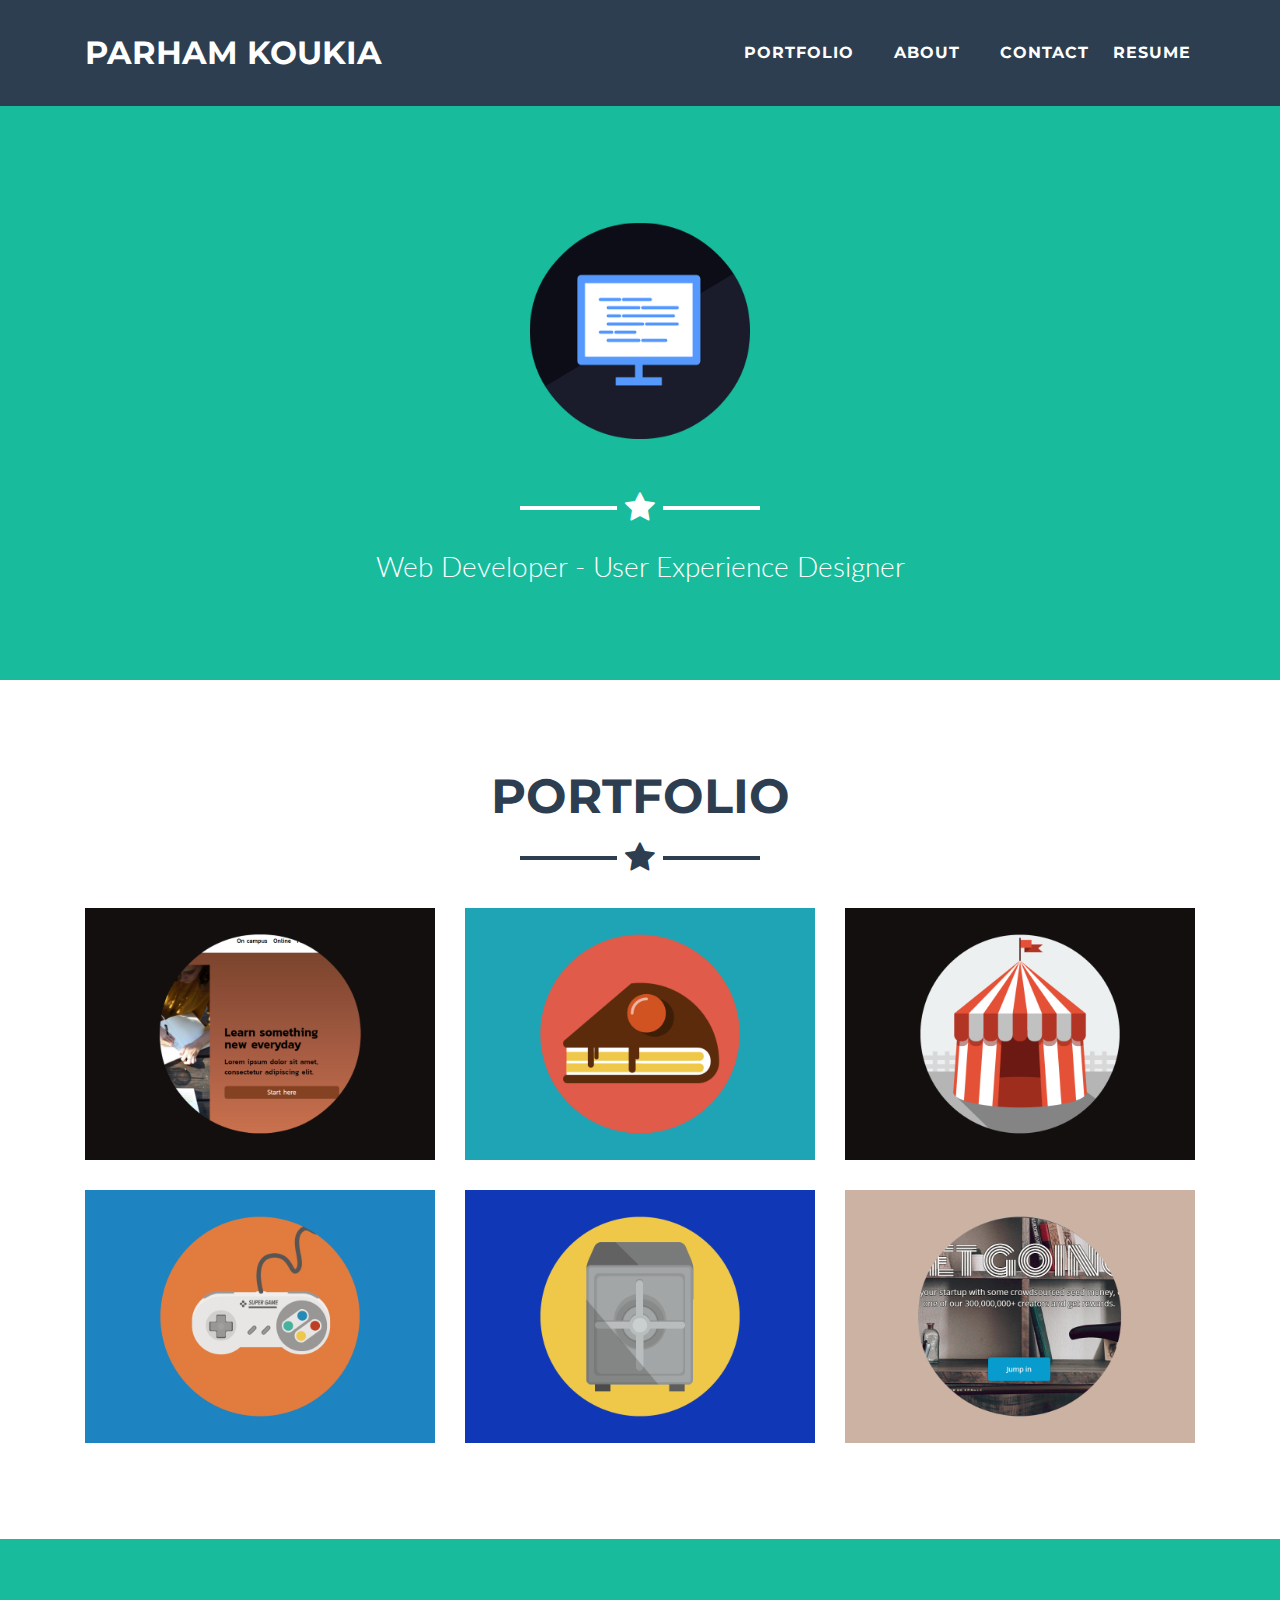
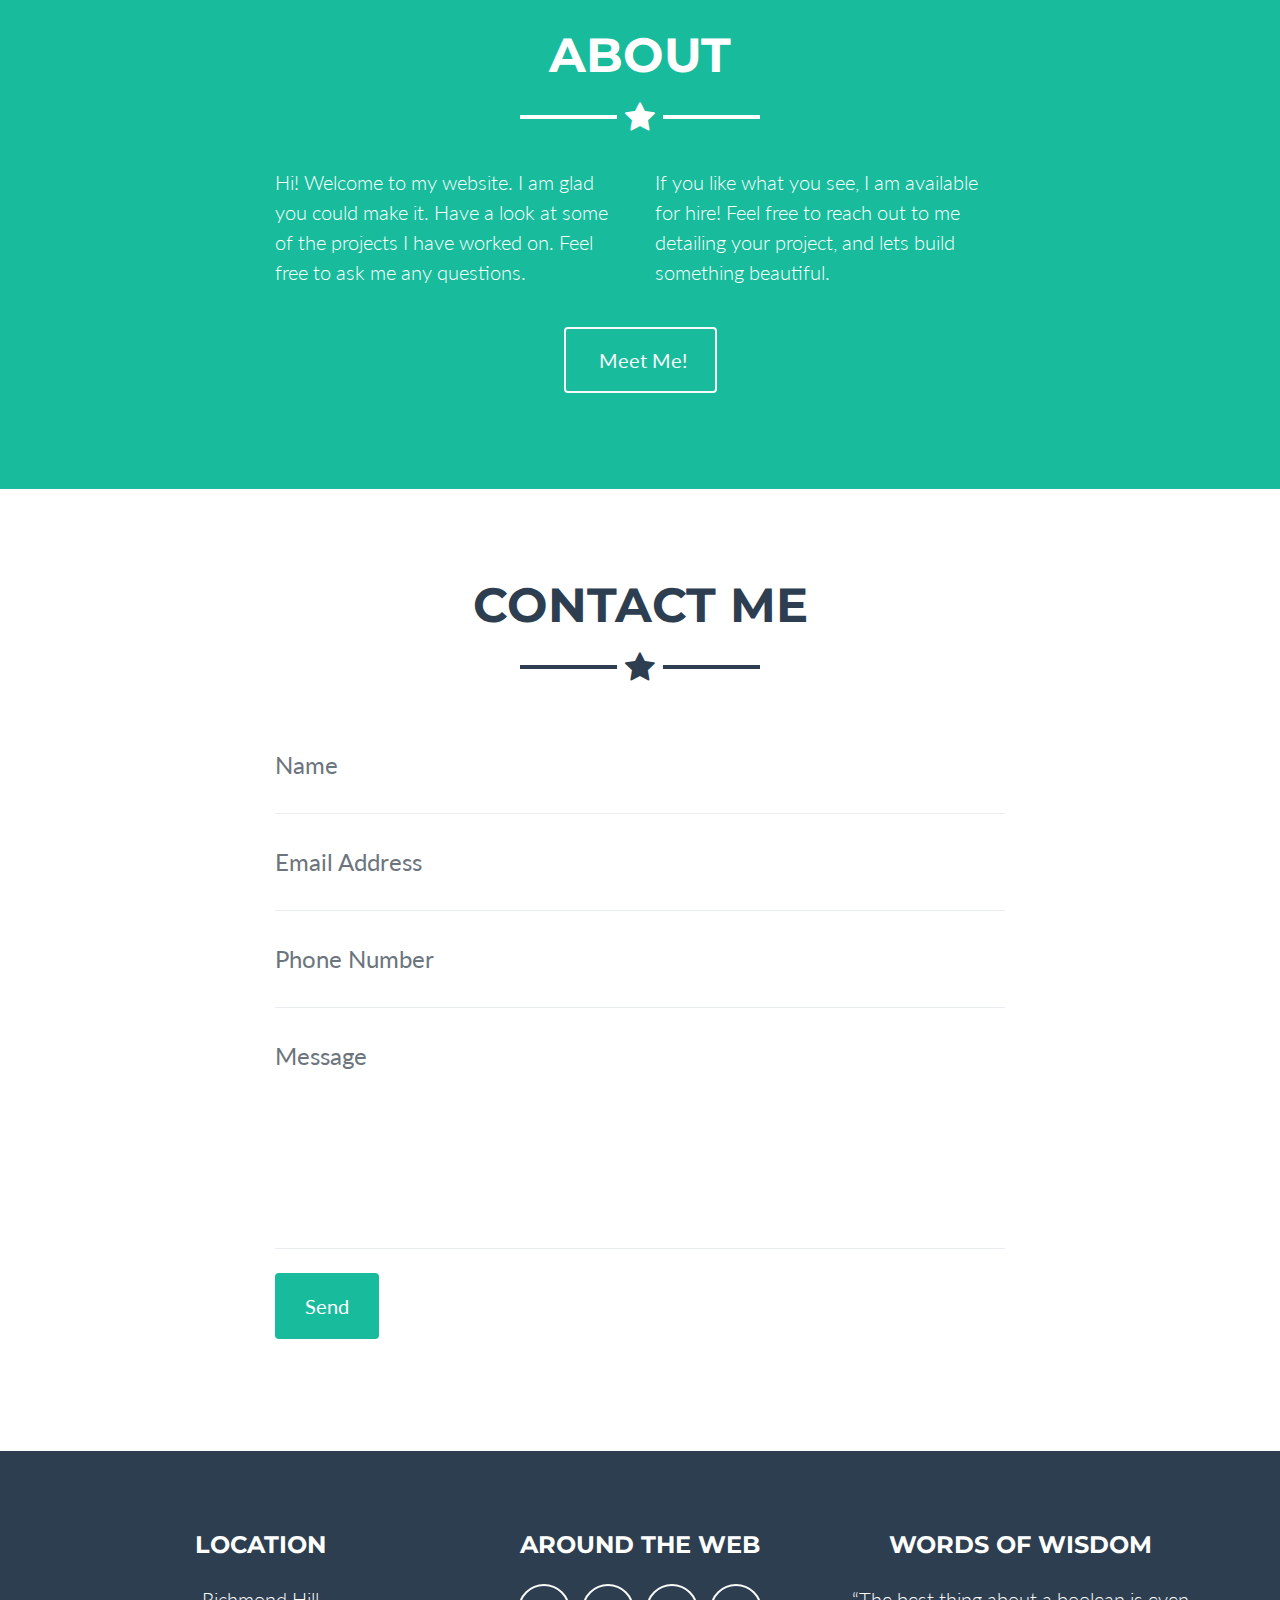
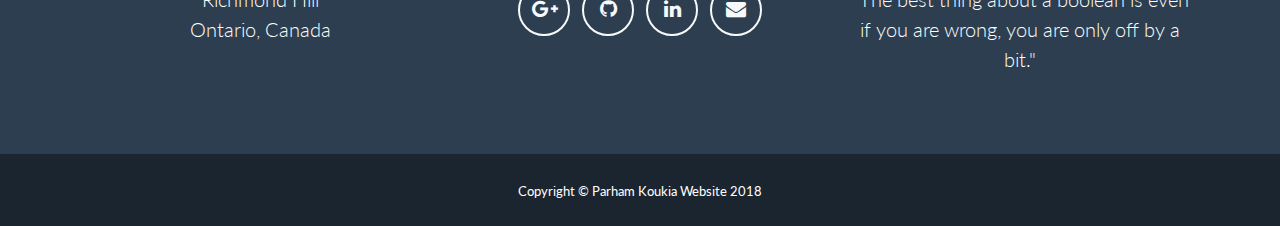
==== index.html @ 7a9012db "add colmar academy portfolio photo" ====
<!DOCTYPE html>
<html lang="en">

  <head>

    <meta charset="utf-8">
    <meta name="viewport" content="width=device-width, initial-scale=1, shrink-to-fit=no">
    <meta name="description" content="">
    <meta name="author" content="">
    <link rel="icon" type="image/png" href="./img/code-break.png"/>

    <title>Parham Koukia - Portfolio</title>

    <!-- Bootstrap core CSS -->
    <link href="vendor/bootstrap/css/bootstrap.min.css" rel="stylesheet">

    <!-- Custom fonts for this template -->
    <link href="vendor/font-awesome/css/font-awesome.min.css" rel="stylesheet" type="text/css">
    <link href="https://fonts.googleapis.com/css?family=Montserrat:400,700" rel="stylesheet" type="text/css">
    <link href="https://fonts.googleapis.com/css?family=Lato:400,700,400italic,700italic" rel="stylesheet" type="text/css">

    <!-- Plugin CSS -->
    <link href="vendor/magnific-popup/magnific-popup.css" rel="stylesheet" type="text/css">

    <!-- Custom styles for this template -->
    <link href="css/freelancer.min.css" rel="stylesheet">

  </head>

  <body id="page-top">

    <!-- Navigation -->
    <nav class="navbar navbar-expand-lg bg-secondary fixed-top text-uppercase" id="mainNav">
      <div class="container">
        <a class="navbar-brand js-scroll-trigger" href="#page-top">Parham Koukia</a>
        <button class="navbar-toggler navbar-toggler-right text-uppercase bg-primary text-white rounded" type="button" data-toggle="collapse" data-target="#navbarResponsive" aria-controls="navbarResponsive" aria-expanded="false" aria-label="Toggle navigation">
          Menu
          <i class="fa fa-bars"></i>
        </button>
        <div class="collapse navbar-collapse" id="navbarResponsive">
          <ul class="navbar-nav ml-auto">
            <li class="nav-item mx-0 mx-lg-1">
              <a class="nav-link py-3 px-0 px-lg-3 rounded js-scroll-trigger" href="#portfolio">Portfolio</a>
            </li>
            <li class="nav-item mx-0 mx-lg-1">
              <a class="nav-link py-3 px-0 px-lg-3 rounded js-scroll-trigger" href="#about">About</a>
            </li>
            <li class="nav-item mx-0 mx-lg-1">
              <a class="nav-link py-3 px-0 px-lg-3 rounded js-scroll-trigger" href="#contact">Contact</a>
            </li>
            <li class="nav-item mx-0 mx-lg-1">
              <a class="nav-link py-3 px-0 px-1lg-3 rounded js-scroll-trigger" href="resume.html">Resume</a>
            </li>
          </ul>
        </div>
      </div>
    </nav>

    <!-- Header -->
    <header class="masthead bg-primary text-white text-center">
      <div class="container">
        <img class="img-fluid mb-5 d-block mx-auto" src="img/profile-2.png" alt="">
        <hr class="star-light">
        <h2 class="font-weight-light mb-0">Web Developer - User Experience Designer</h2>
      </div>
    </header>

    <!-- Portfolio Grid Section -->
    <section class="portfolio" id="portfolio">
      <div class="container">
        <h2 class="text-center text-uppercase text-secondary mb-0">Portfolio</h2>
        <hr class="star-dark mb-5">
        <div class="row">
          <div class="col-md-6 col-lg-4">
            <a class="portfolio-item d-block mx-auto" href="#portfolio-modal-1">
              <div class="portfolio-item-caption d-flex position-absolute h-100 w-100">
                <div class="portfolio-item-caption-content my-auto w-100 text-center text-white">
                  <i class="fa fa-search-plus fa-3x"></i>
                </div>
              </div>
              <img class="img-fluid" src="img/portfolio/colmar-academy1.png" alt="">
            </a>
          </div>
          <div class="col-md-6 col-lg-4">
            <a class="portfolio-item d-block mx-auto" href="#portfolio-modal-2">
              <div class="portfolio-item-caption d-flex position-absolute h-100 w-100">
                <div class="portfolio-item-caption-content my-auto w-100 text-center text-white">
                  <i class="fa fa-search-plus fa-3x"></i>
                </div>
              </div>
              <img class="img-fluid" src="img/portfolio/cake.png" alt="">
            </a>
          </div>
          <div class="col-md-6 col-lg-4">
            <a class="portfolio-item d-block mx-auto" href="#portfolio-modal-3">
              <div class="portfolio-item-caption d-flex position-absolute h-100 w-100">
                <div class="portfolio-item-caption-content my-auto w-100 text-center text-white">
                  <i class="fa fa-search-plus fa-3x"></i>
                </div>
              </div>
              <img class="img-fluid" src="img/portfolio/circus.png" alt="">
            </a>
          </div>
          <div class="col-md-6 col-lg-4">
            <a class="portfolio-item d-block mx-auto" href="#portfolio-modal-4">
              <div class="portfolio-item-caption d-flex position-absolute h-100 w-100">
                <div class="portfolio-item-caption-content my-auto w-100 text-center text-white">
                  <i class="fa fa-search-plus fa-3x"></i>
                </div>
              </div>
              <img class="img-fluid" src="img/portfolio/game.png" alt="">
            </a>
          </div>
          <div class="col-md-6 col-lg-4">
            <a class="portfolio-item d-block mx-auto" href="#portfolio-modal-5">
              <div class="portfolio-item-caption d-flex position-absolute h-100 w-100">
                <div class="portfolio-item-caption-content my-auto w-100 text-center text-white">
                  <i class="fa fa-search-plus fa-3x"></i>
                </div>
              </div>
              <img class="img-fluid" src="img/portfolio/safe.png" alt="">
            </a>
          </div>
          <div class="col-md-6 col-lg-4">
            <a class="portfolio-item d-block mx-auto" href="#portfolio-modal-6">
              <div class="portfolio-item-caption d-flex position-absolute h-100 w-100">
                <div class="portfolio-item-caption-content my-auto w-100 text-center text-white">
                  <i class="fa fa-search-plus fa-3x"></i>
                </div>
              </div>
              <img class="img-fluid" src="img/portfolio/jumpstart1.png" alt="">
            </a>
          </div>
        </div>
      </div>
    </section>

    <!-- About Section -->
    <section class="bg-primary text-white mb-0" id="about">
      <div class="container">
        <h2 class="text-center text-uppercase text-white">About</h2>
        <hr class="star-light mb-5">
        <div class="row">
          <div class="col-lg-4 ml-auto">
            <p class="lead">Hi! Welcome to my website. I am glad you could make it. Have a look at some of the projects I have worked on. Feel free to ask me any questions.
          </div>
          <div class="col-lg-4 mr-auto">
            <p class="lead">If you like what you see, I am available for hire! Feel free to reach out to me detailing your project, and lets build something beautiful.</p>
          </div>
        </div>
        <div class="text-center mt-4">
          <a class="btn btn-xl btn-outline-light" href="resume.html">
            <i class="fa fa-lightbulb"></i>
            Meet Me!
          </a>
        </div>
      </div>
    </section>

    <!-- Contact Section -->
    <section id="contact">
      <div class="container">
        <h2 class="text-center text-uppercase text-secondary mb-0">Contact Me</h2>
        <hr class="star-dark mb-5">
        <div class="row">
          <div class="col-lg-8 mx-auto">
            <!-- To configure the contact form email address, go to mail/contact_me.php and update the email address in the PHP file on line 19. -->
            <!-- The form should work on most web servers, but if the form is not working you may need to configure your web server differently. -->
            <form name="sentMessage" id="contactForm" novalidate="novalidate">
              <div class="control-group">
                <div class="form-group floating-label-form-group controls mb-0 pb-2">
                  <label>Name</label>
                  <input class="form-control" id="name" type="text" placeholder="Name" required="required" data-validation-required-message="Please enter your name.">
                  <p class="help-block text-danger"></p>
                </div>
              </div>
              <div class="control-group">
                <div class="form-group floating-label-form-group controls mb-0 pb-2">
                  <label>Email Address</label>
                  <input class="form-control" id="email" type="email" placeholder="Email Address" required="required" data-validation-required-message="Please enter your email address.">
                  <p class="help-block text-danger"></p>
                </div>
              </div>
              <div class="control-group">
                <div class="form-group floating-label-form-group controls mb-0 pb-2">
                  <label>Phone Number</label>
                  <input class="form-control" id="phone" type="tel" placeholder="Phone Number" required="required" data-validation-required-message="Please enter your phone number.">
                  <p class="help-block text-danger"></p>
                </div>
              </div>
              <div class="control-group">
                <div class="form-group floating-label-form-group controls mb-0 pb-2">
                  <label>Message (detail project, or just saying hello)</label>
                  <textarea class="form-control" id="message" rows="5" placeholder="Message" required="required" data-validation-required-message="Please enter a message."></textarea>
                  <p class="help-block text-danger"></p>
                </div>
              </div>
              <br>
              <div id="success"></div>
              <div class="form-group">
                <button type="submit" class="btn btn-primary btn-xl" id="sendMessageButton">Send</button>
              </div>
            </form>
          </div>
        </div>
      </div>
    </section>

    <!-- Footer -->
    <footer class="footer text-center">
      <div class="container">
        <div class="row">
          <div class="col-md-4 mb-5 mb-lg-0">
            <h4 class="text-uppercase mb-4">Location</h4>
            <p class="lead mb-0">Richmond Hill
              <br>Ontario, Canada</p>
          </div>
          <div class="col-md-4 mb-5 mb-lg-0">
            <h4 class="text-uppercase mb-4">Around the Web</h4>
            <ul class="list-inline mb-0">
              <li class="list-inline-item">
                <a class="btn btn-outline-light btn-social text-center rounded-circle" href="https://plus.google.com/u/0/103600887183620147966" target="blank">
                  <i class="fa fa-fw fa-google-plus"></i>
                </a>
              </li>
              <li class="list-inline-item">
                <a class="btn btn-outline-light btn-social text-center rounded-circle" href="https://github.com/pkoukia" target="blank">
                  <i class="fa fa-github"></i>
                </a>
              </li>
              <li class="list-inline-item">
                <a class="btn btn-outline-light btn-social text-center rounded-circle" href="https://www.linkedin.com/in/parhamkoukia/" target="blank">
                  <i class="fa fa-fw fa-linkedin"></i>
                </a>
              </li>
              <li class="list-inline-item">
                <a class="btn btn-outline-light btn-social text-center rounded-circle" href="mailto:parhamkoukia@outlook.com" target="#">
                  <i class="fa fa-envelope"></i>
                </a>
              </li>
            </ul>
          </div>
          <div class="col-md-4">
            <h4 class="text-uppercase mb-4">Words of Wisdom</h4>
            <p class="lead mb-0">“The best thing about a boolean is even if you are wrong, you are only off by a bit."</p>
          </div>
        </div>
      </div>
    </footer>

    <div class="copyright py-4 text-center text-white">
      <div class="container">
        <small>Copyright &copy; Parham Koukia Website 2018</small>
      </div>
    </div>

    <!-- Scroll to Top Button (Only visible on small and extra-small screen sizes) -->
    <div class="scroll-to-top d-lg-none position-fixed ">
      <a class="js-scroll-trigger d-block text-center text-white rounded" href="#page-top">
        <i class="fa fa-chevron-up"></i>
      </a>
    </div>

    <!-- Portfolio Modals -->

    <!-- Portfolio Modal 1 -->
    <div class="portfolio-modal mfp-hide" id="portfolio-modal-1">
      <div class="portfolio-modal-dialog bg-white">
        <a class="close-button d-none d-md-block portfolio-modal-dismiss" href="#">
          <i class="fa fa-3x fa-times"></i>
        </a>
        <div class="container text-center">
          <div class="row">
            <div class="col-lg-8 mx-auto">
              <h2 class="text-secondary text-uppercase mb-0">Colmar Academy</h2>
              <hr class="star-dark mb-5">
              <img class="img-fluid mb-5" src="img/portfolio/colmar-academy1.png" alt="">
              <p class="mb-5">A landing page for an educational institution. <a href="http://parhamkoukia.com/colmar-academy/" target="blank">Click here</a> to view.</p>
              <a class="btn btn-primary btn-lg rounded-pill portfolio-modal-dismiss" href="#">
                <i class="fa fa-close"></i>
                Close Project</a>
            </div>
          </div>
        </div>
      </div>
    </div>

    <!-- Portfolio Modal 2 -->
    <div class="portfolio-modal mfp-hide" id="portfolio-modal-2">
      <div class="portfolio-modal-dialog bg-white">
        <a class="close-button d-none d-md-block portfolio-modal-dismiss" href="#">
          <i class="fa fa-3x fa-times"></i>
        </a>
        <div class="container text-center">
          <div class="row">
            <div class="col-lg-8 mx-auto">
              <h2 class="text-secondary text-uppercase mb-0">TortoiseShell Optics</h2>
              <hr class="star-dark mb-5">
              <img class="img-fluid mb-5" src="img/portfolio/cake.png" alt="">
              <p class="mb-5">A landing page for a glasses retailer. <a href="http://parhamkoukia.com/tortoiseshell-optics/" target="blank">Click here</a> to view.</p>
              <a class="btn btn-primary btn-lg rounded-pill portfolio-modal-dismiss" href="#">
                <i class="fa fa-close"></i>
                Close Project</a>
            </div>
          </div>
        </div>
      </div>
    </div>

    <!-- Portfolio Modal 3 -->
    <div class="portfolio-modal mfp-hide" id="portfolio-modal-3">
      <div class="portfolio-modal-dialog bg-white">
        <a class="close-button d-none d-md-block portfolio-modal-dismiss" href="#">
          <i class="fa fa-3x fa-times"></i>
        </a>
        <div class="container text-center">
          <div class="row">
            <div class="col-lg-8 mx-auto">
              <h2 class="text-secondary text-uppercase mb-0">Tsunami Coffee</h2>
              <hr class="star-dark mb-5">
              <img class="img-fluid mb-5" src="img/portfolio/circus.png" alt="">
              <p class="mb-5">A simple coffee shop home page. <a href="http://parhamkoukia.com/tsunami-coffee/" target="blank">Click here</a> to view.</p>
              <a class="btn btn-primary btn-lg rounded-pill portfolio-modal-dismiss" href="#">
                <i class="fa fa-close"></i>
                Close Project</a>
            </div>
          </div>
        </div>
      </div>
    </div>

    <!-- Portfolio Modal 4 -->
    <div class="portfolio-modal mfp-hide" id="portfolio-modal-4">
      <div class="portfolio-modal-dialog bg-white">
        <a class="close-button d-none d-md-block portfolio-modal-dismiss" href="#">
          <i class="fa fa-3x fa-times"></i>
        </a>
        <div class="container text-center">
          <div class="row">
            <div class="col-lg-8 mx-auto">
              <h2 class="text-secondary text-uppercase mb-0">Rose Makeup</h2>
              <hr class="star-dark mb-5">
              <img class="img-fluid mb-5" src="img/portfolio/game.png" alt="">
              <p class="mb-5">Coming Soon!</p>
              <a class="btn btn-primary btn-lg rounded-pill portfolio-modal-dismiss" href="#">
                <i class="fa fa-close"></i>
                Close Project</a>
            </div>
          </div>
        </div>
      </div>
    </div>

    <!-- Portfolio Modal 5 -->
    <div class="portfolio-modal mfp-hide" id="portfolio-modal-5">
      <div class="portfolio-modal-dialog bg-white">
        <a class="close-button d-none d-md-block portfolio-modal-dismiss" href="#">
          <i class="fa fa-3x fa-times"></i>
        </a>
        <div class="container text-center">
          <div class="row">
            <div class="col-lg-8 mx-auto">
              <h2 class="text-secondary text-uppercase mb-0">Fotomatic</h2>
              <hr class="star-dark mb-5">
              <img class="img-fluid mb-5" src="img/portfolio/safe.png" alt="">
              <p class="mb-5">Photography business landing page. <a href="http://parhamkoukia.com/fotomatic/" target="blank">Click here</a> to view.</p>
              <a class="btn btn-primary btn-lg rounded-pill portfolio-modal-dismiss" href="#">
                <i class="fa fa-close"></i>
                Close Project</a>
            </div>
          </div>
        </div>
      </div>
    </div>

    <!-- Portfolio Modal 6 -->
    <div class="portfolio-modal mfp-hide" id="portfolio-modal-6">
      <div class="portfolio-modal-dialog bg-white">
        <a class="close-button d-none d-md-block portfolio-modal-dismiss" href="#">
          <i class="fa fa-3x fa-times"></i>
        </a>
        <div class="container text-center">
          <div class="row">
            <div class="col-lg-8 mx-auto">
              <h2 class="text-secondary text-uppercase mb-0">Jumpstart</h2>
              <hr class="star-dark mb-5">
              <img class="img-fluid mb-5" src="img/portfolio/jumpstart1.png" alt="">
              <p class="mb-5">A responsive landing page for a crowd-sourcing website. <a href="http://parhamkoukia.com/jumpstart/" target="blank">Click here</a> to view.</p></p>
              <a class="btn btn-primary btn-lg rounded-pill portfolio-modal-dismiss" href="#">
                <i class="fa fa-close"></i>
                Close Project</a>
            </div>
          </div>
        </div>
      </div>
    </div>

    <!-- Bootstrap core JavaScript -->
    <script src="vendor/jquery/jquery.min.js"></script>
    <script src="vendor/bootstrap/js/bootstrap.bundle.min.js"></script>

    <!-- Plugin JavaScript -->
    <script src="vendor/jquery-easing/jquery.easing.min.js"></script>
    <script src="vendor/magnific-popup/jquery.magnific-popup.min.js"></script>

    <!-- Contact Form JavaScript -->
    <script src="js/jqBootstrapValidation.js"></script>
    <script src="js/contact_me.js"></script>

    <!-- Custom scripts for this template -->
    <script src="js/freelancer.min.js"></script>

  </body>

</html>
---- css/freelancer.min.css ----
body{font-family:Lato}h1,h2,h3,h4,h5,h6{font-weight:700;font-family:Montserrat}hr.star-dark,hr.star-light{max-width:15rem;padding:0;text-align:center;border:none;border-top:solid .25rem;margin-top:2.5rem;margin-bottom:2.5rem}hr.star-dark:after,hr.star-light:after{position:relative;top:-.8em;display:inline-block;padding:0 .25em;content:'\f005';font-family:FontAwesome;font-size:2em}hr.star-light{border-color:#fff}hr.star-light:after{color:#fff;background-color:#18bc9c}hr.star-dark{border-color:#2c3e50}hr.star-dark:after{color:#2c3e50;background-color:#fff}section{padding:6rem 0}section h2{font-size:2.25rem;line-height:2rem}@media (min-width:992px){section h2{font-size:3rem;line-height:2.5rem}}.btn-xl{padding:1rem 1.75rem;font-size:1.25rem}.btn-social{width:3.25rem;height:3.25rem;font-size:1.25rem;line-height:2rem}.scroll-to-top{z-index:1042;right:1rem;bottom:1rem;display:none}.scroll-to-top a{width:3.5rem;height:3.5rem;background-color:rgba(33,37,41,.5);line-height:3.1rem}#mainNav{padding-top:1rem;padding-bottom:1rem;font-weight:700;font-family:Montserrat}#mainNav .navbar-brand{color:#fff}#mainNav .navbar-nav{margin-top:1rem;letter-spacing:.0625rem}#mainNav .navbar-nav li.nav-item a.nav-link{color:#fff}#mainNav .navbar-nav li.nav-item a.nav-link:hover{color:#18bc9c}#mainNav .navbar-nav li.nav-item a.nav-link:active,#mainNav .navbar-nav li.nav-item a.nav-link:focus{color:#fff}#mainNav .navbar-nav li.nav-item a.nav-link.active{color:#18bc9c}#mainNav .navbar-toggler{font-size:80%;padding:.8rem}@media (min-width:992px){#mainNav{padding-top:1.5rem;padding-bottom:1.5rem;-webkit-transition:padding-top .3s,padding-bottom .3s;-moz-transition:padding-top .3s,padding-bottom .3s;transition:padding-top .3s,padding-bottom .3s}#mainNav .navbar-brand{font-size:2em;-webkit-transition:font-size .3s;-moz-transition:font-size .3s;transition:font-size .3s}#mainNav .navbar-nav{margin-top:0}#mainNav .navbar-nav>li.nav-item>a.nav-link.active{color:#fff;background:#18bc9c}#mainNav .navbar-nav>li.nav-item>a.nav-link.active:active,#mainNav .navbar-nav>li.nav-item>a.nav-link.active:focus,#mainNav .navbar-nav>li.nav-item>a.nav-link.active:hover{color:#fff;background:#18bc9c}#mainNav.navbar-shrink{padding-top:.5rem;padding-bottom:.5rem}#mainNav.navbar-shrink .navbar-brand{font-size:1.5em}}header.masthead{padding-top:calc(6rem + 72px);padding-bottom:6rem}header.masthead h1{font-size:3rem;line-height:3rem}header.masthead h2{font-size:1.3rem;font-family:Lato}@media (min-width:992px){header.masthead{padding-top:calc(6rem + 106px);padding-bottom:6rem}header.masthead h1{font-size:4.75em;line-height:4rem}header.masthead h2{font-size:1.75em}}.portfolio{margin-bottom:-15px}.portfolio .portfolio-item{position:relative;display:block;max-width:25rem;margin-bottom:15px}.portfolio .portfolio-item .portfolio-item-caption{-webkit-transition:all ease .5s;-moz-transition:all ease .5s;transition:all ease .5s;opacity:0;background-color:rgba(24,188,156,.9)}.portfolio .portfolio-item .portfolio-item-caption:hover{opacity:1}.portfolio .portfolio-item .portfolio-item-caption .portfolio-item-caption-content{font-size:1.5rem}@media (min-width:576px){.portfolio{margin-bottom:-30px}.portfolio .portfolio-item{margin-bottom:30px}}.portfolio-modal .portfolio-modal-dialog{padding:3rem 1rem;min-height:calc(100vh - 2rem);margin:1rem calc(1rem - 8px);position:relative;z-index:2;-moz-box-shadow:0 0 3rem 1rem rgba(0,0,0,.5);-webkit-box-shadow:0 0 3rem 1rem rgba(0,0,0,.5);box-shadow:0 0 3rem 1rem rgba(0,0,0,.5)}.portfolio-modal .portfolio-modal-dialog .close-button{position:absolute;top:2rem;right:2rem}.portfolio-modal .portfolio-modal-dialog .close-button i{line-height:38px}.portfolio-modal .portfolio-modal-dialog h2{font-size:2rem}@media (min-width:768px){.portfolio-modal .portfolio-modal-dialog{min-height:100vh;padding:5rem;margin:3rem calc(3rem - 8px)}.portfolio-modal .portfolio-modal-dialog h2{font-size:3rem}}.floating-label-form-group{position:relative;border-bottom:1px solid #e9ecef}.floating-label-form-group input,.floating-label-form-group textarea{font-size:1.5em;position:relative;z-index:1;padding-right:0;padding-left:0;resize:none;border:none;border-radius:0;background:0 0;box-shadow:none!important}.floating-label-form-group label{font-size:.85em;line-height:1.764705882em;position:relative;z-index:0;top:2em;display:block;margin:0;-webkit-transition:top .3s ease,opacity .3s ease;-moz-transition:top .3s ease,opacity .3s ease;-ms-transition:top .3s ease,opacity .3s ease;transition:top .3s ease,opacity .3s ease;vertical-align:middle;vertical-align:baseline;opacity:0}.floating-label-form-group:not(:first-child){padding-left:14px;border-left:1px solid #e9ecef}.floating-label-form-group-with-value label{top:0;opacity:1}.floating-label-form-group-with-focus label{color:#18bc9c}form .row:first-child .floating-label-form-group{border-top:1px solid #e9ecef}.footer{padding-top:5rem;padding-bottom:5rem;background-color:#2c3e50;color:#fff}.copyright{background-color:#1a252f}a{color:#18bc9c}a:active,a:focus,a:hover{color:#128f76}.btn{border-width:2px}.bg-primary{background-color:#18bc9c!important}.bg-secondary{background-color:#2c3e50!important}.text-primary{color:#18bc9c!important}.text-secondary{color:#2c3e50!important}.btn-primary{background-color:#18bc9c;border-color:#18bc9c}.btn-primary:active,.btn-primary:focus,.btn-primary:hover{background-color:#128f76;border-color:#128f76}.btn-secondary{background-color:#2c3e50;border-color:#2c3e50}.btn-secondary:active,.btn-secondary:focus,.btn-secondary:hover{background-color:#1a252f;border-color:#1a252f}
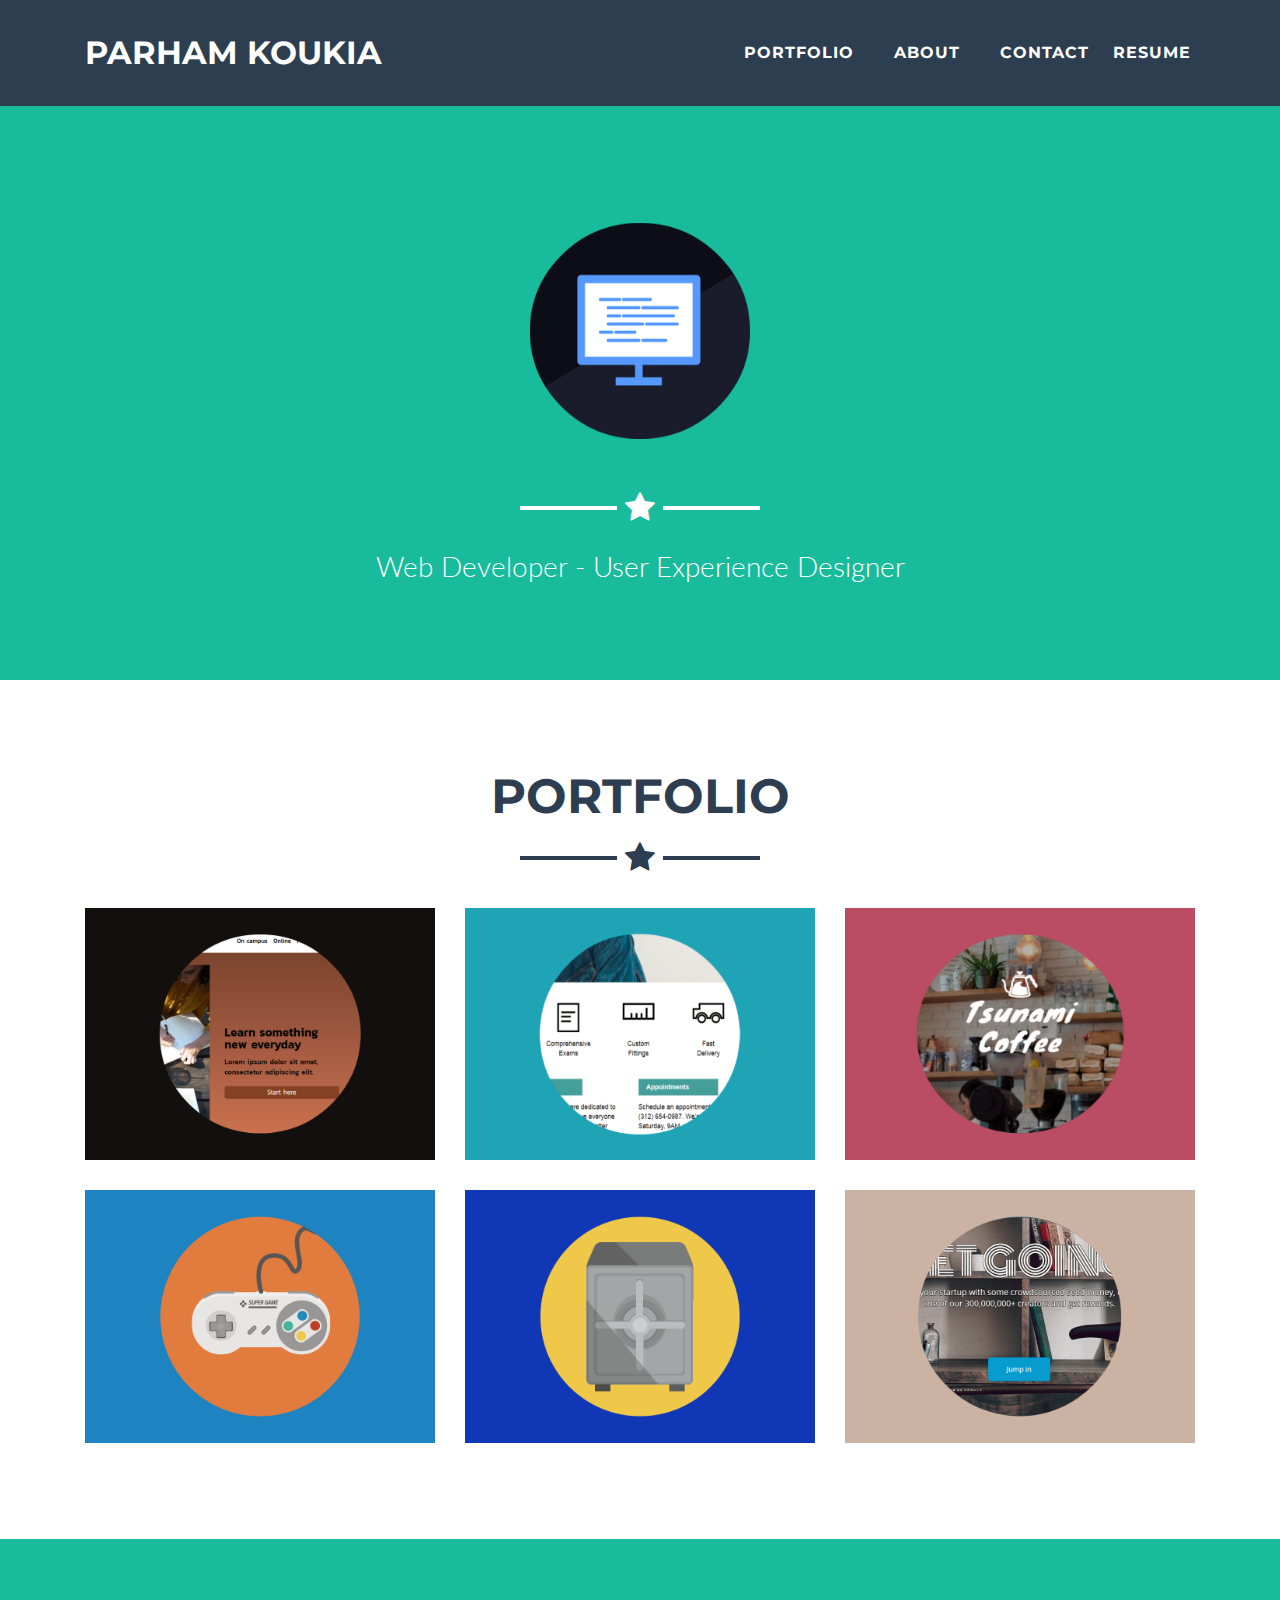
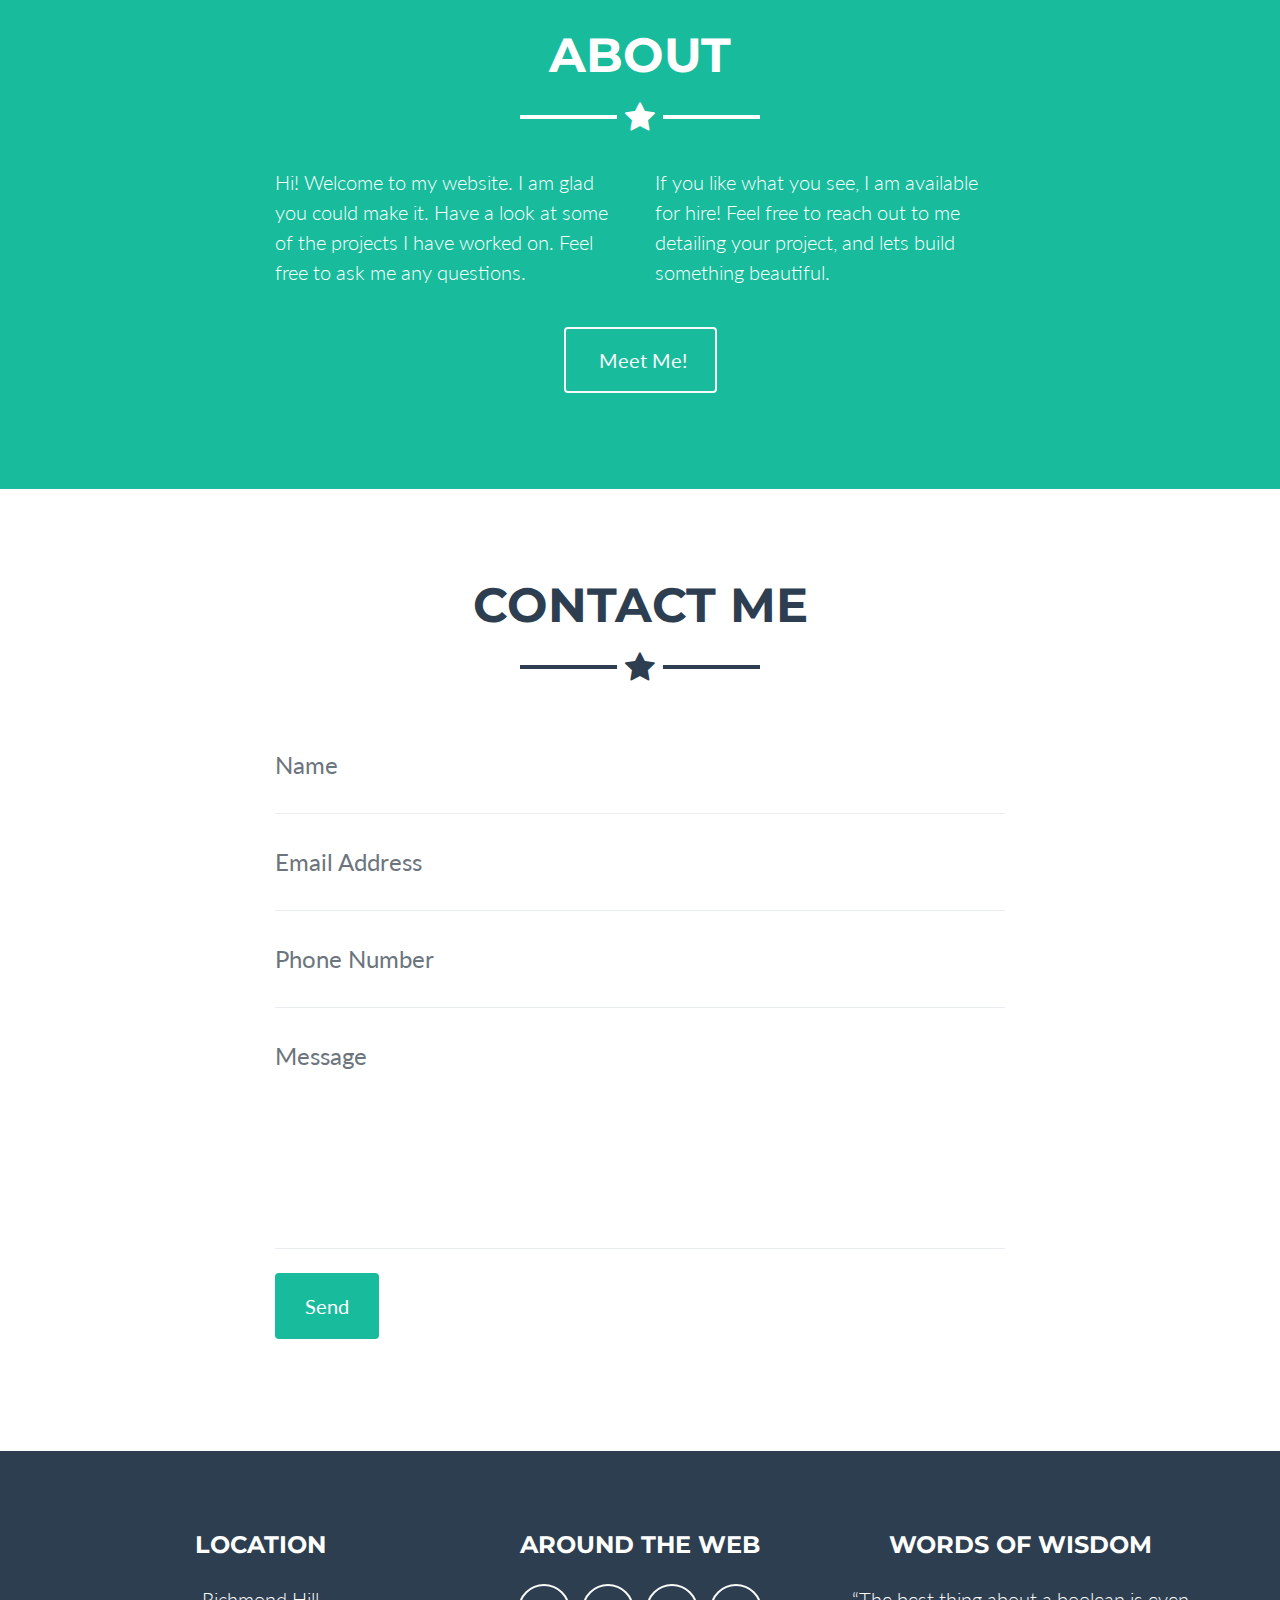
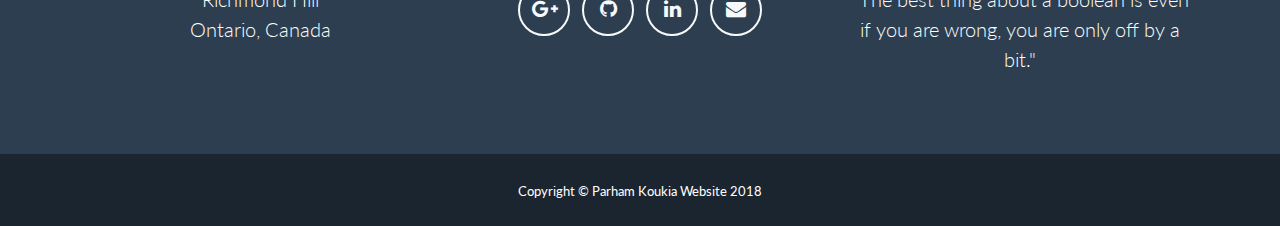
==== commit 501c249a: "update tsunami coffee and tortoiseshell optic profile photo" ====
--- a/index.html
+++ b/index.html
@@ -88,7 +88,7 @@
                   <i class="fa fa-search-plus fa-3x"></i>
                 </div>
               </div>
-              <img class="img-fluid" src="img/portfolio/cake.png" alt="">
+              <img class="img-fluid" src="img/portfolio/tortoiseshell-optics1.png" alt="">
             </a>
           </div>
           <div class="col-md-6 col-lg-4">
@@ -98,7 +98,7 @@
                   <i class="fa fa-search-plus fa-3x"></i>
                 </div>
               </div>
-              <img class="img-fluid" src="img/portfolio/circus.png" alt="">
+              <img class="img-fluid" src="img/portfolio/tsunami-coffee1.png" alt="">
             </a>
           </div>
           <div class="col-md-6 col-lg-4">
@@ -296,7 +296,7 @@
             <div class="col-lg-8 mx-auto">
               <h2 class="text-secondary text-uppercase mb-0">TortoiseShell Optics</h2>
               <hr class="star-dark mb-5">
-              <img class="img-fluid mb-5" src="img/portfolio/cake.png" alt="">
+              <img class="img-fluid mb-5" src="img/portfolio/tortoiseshell-optics1.png" alt="">
               <p class="mb-5">A landing page for a glasses retailer. <a href="http://parhamkoukia.com/tortoiseshell-optics/" target="blank">Click here</a> to view.</p>
               <a class="btn btn-primary btn-lg rounded-pill portfolio-modal-dismiss" href="#">
                 <i class="fa fa-close"></i>
@@ -318,7 +318,7 @@
             <div class="col-lg-8 mx-auto">
               <h2 class="text-secondary text-uppercase mb-0">Tsunami Coffee</h2>
               <hr class="star-dark mb-5">
-              <img class="img-fluid mb-5" src="img/portfolio/circus.png" alt="">
+              <img class="img-fluid mb-5" src="img/portfolio/tsunami-coffee1.png" alt="">
               <p class="mb-5">A simple coffee shop home page. <a href="http://parhamkoukia.com/tsunami-coffee/" target="blank">Click here</a> to view.</p>
               <a class="btn btn-primary btn-lg rounded-pill portfolio-modal-dismiss" href="#">
                 <i class="fa fa-close"></i>
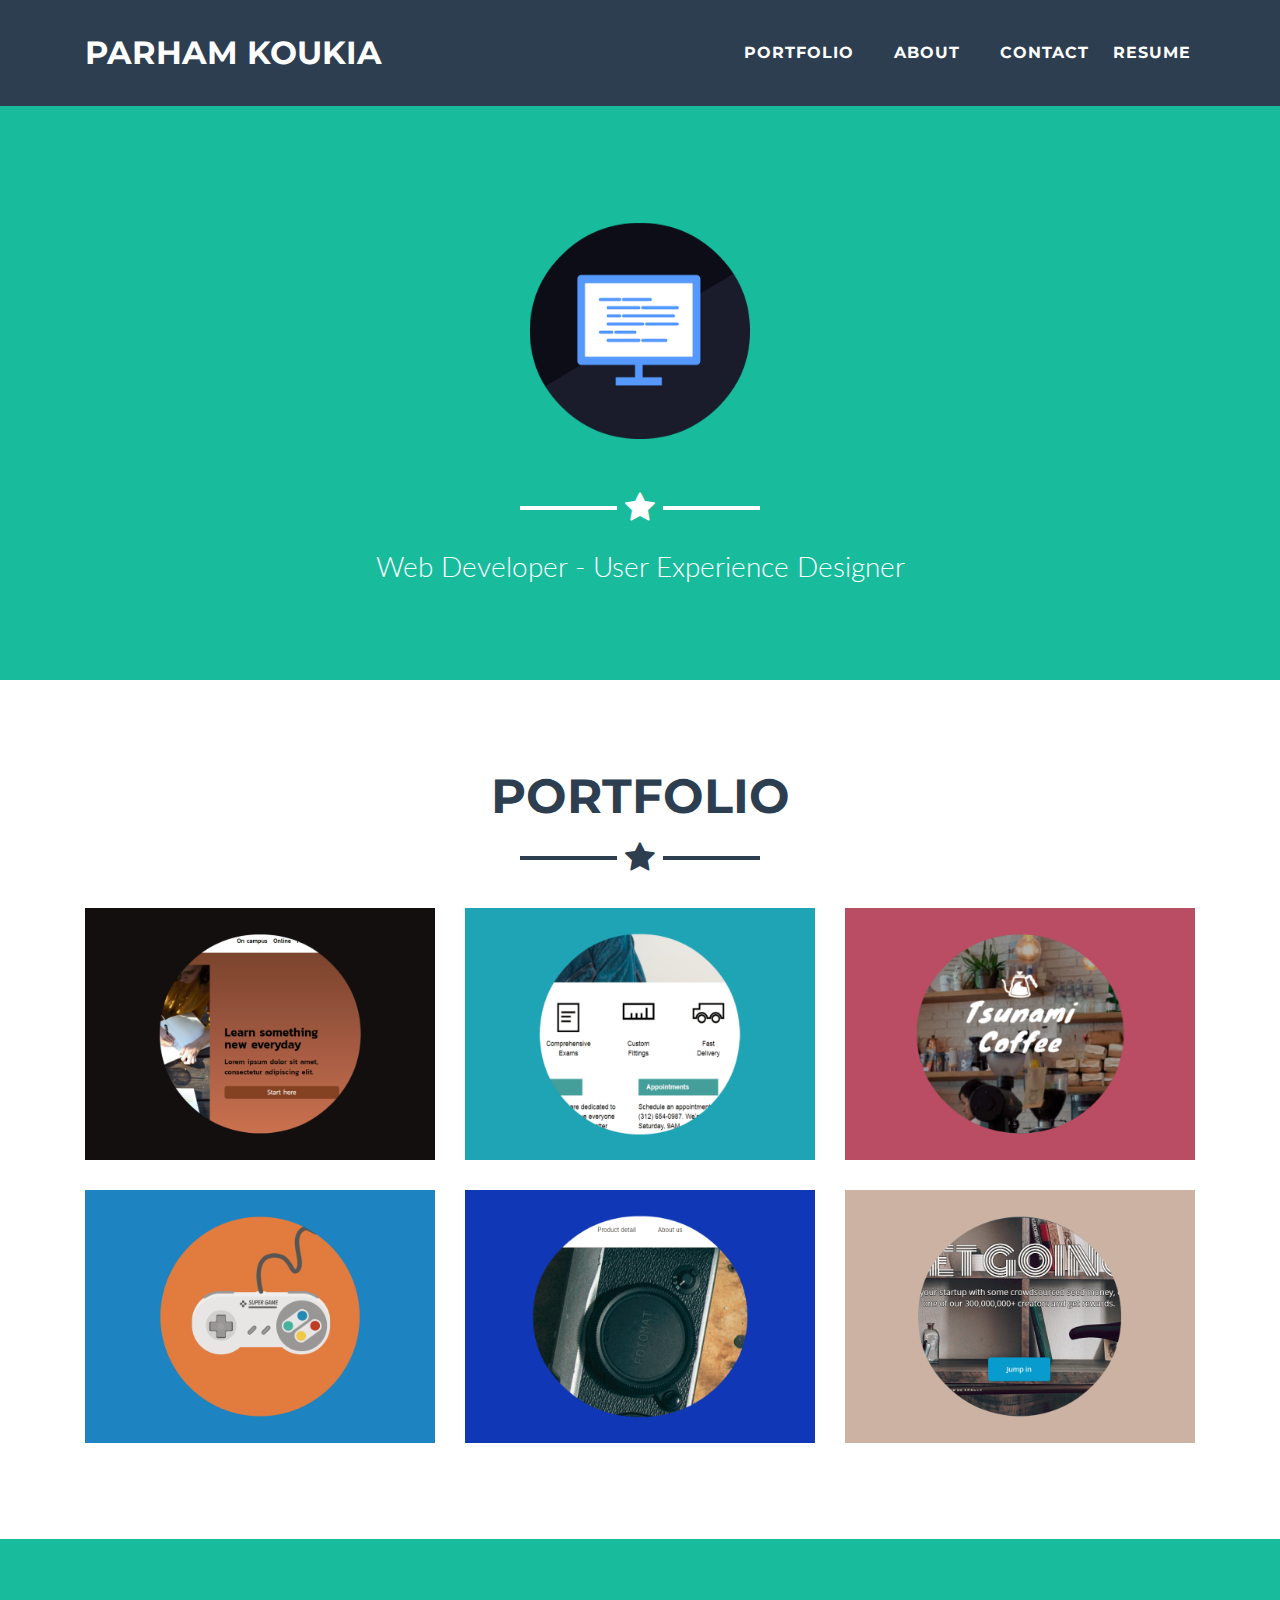
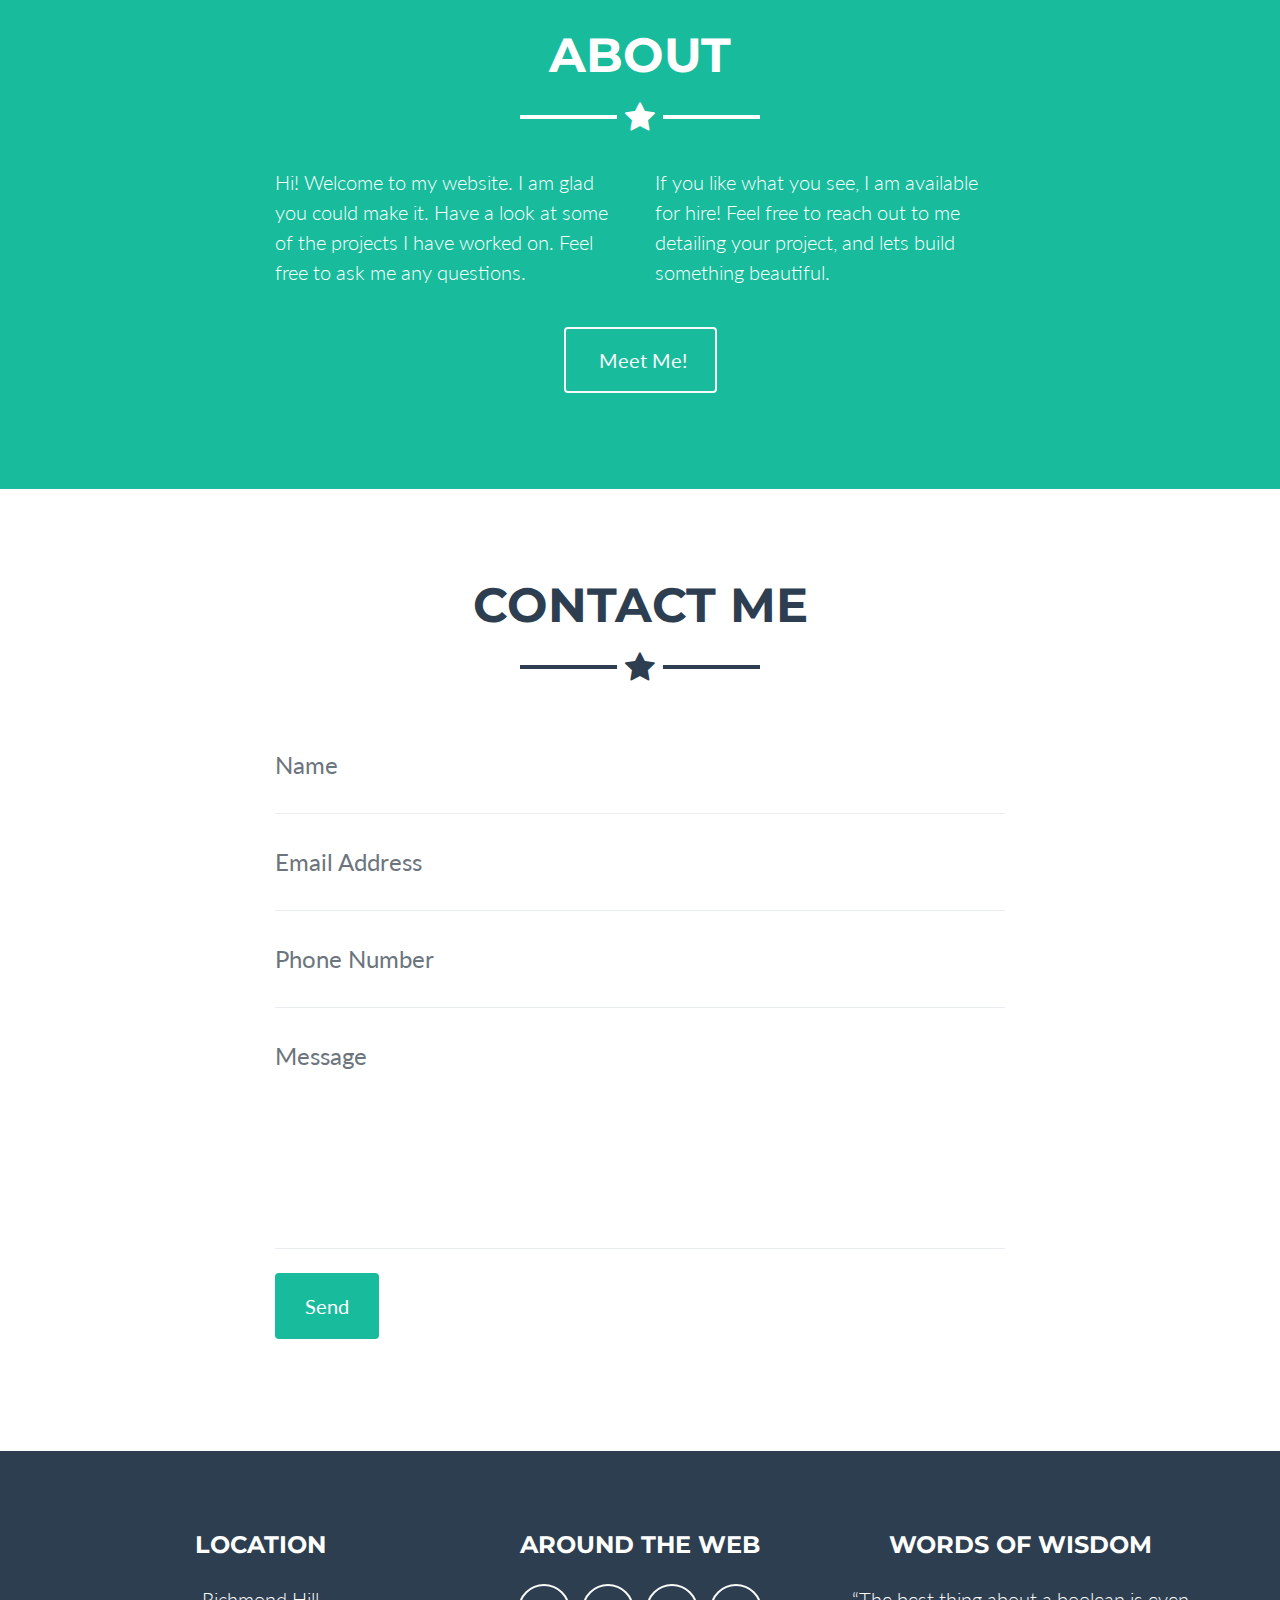
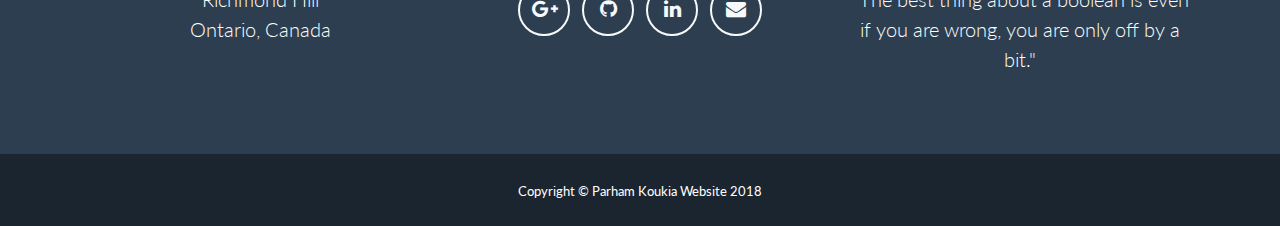
==== commit 9ddcdb53: "update fotomatic profile photo" ====
--- a/index.html
+++ b/index.html
@@ -118,7 +118,7 @@
                   <i class="fa fa-search-plus fa-3x"></i>
                 </div>
               </div>
-              <img class="img-fluid" src="img/portfolio/safe.png" alt="">
+              <img class="img-fluid" src="img/portfolio/fotomatic1.png" alt="">
             </a>
           </div>
           <div class="col-md-6 col-lg-4">
@@ -362,7 +362,7 @@
             <div class="col-lg-8 mx-auto">
               <h2 class="text-secondary text-uppercase mb-0">Fotomatic</h2>
               <hr class="star-dark mb-5">
-              <img class="img-fluid mb-5" src="img/portfolio/safe.png" alt="">
+              <img class="img-fluid mb-5" src="img/portfolio/fotomatic1.png" alt="">
               <p class="mb-5">Photography business landing page. <a href="http://parhamkoukia.com/fotomatic/" target="blank">Click here</a> to view.</p>
               <a class="btn btn-primary btn-lg rounded-pill portfolio-modal-dismiss" href="#">
                 <i class="fa fa-close"></i>
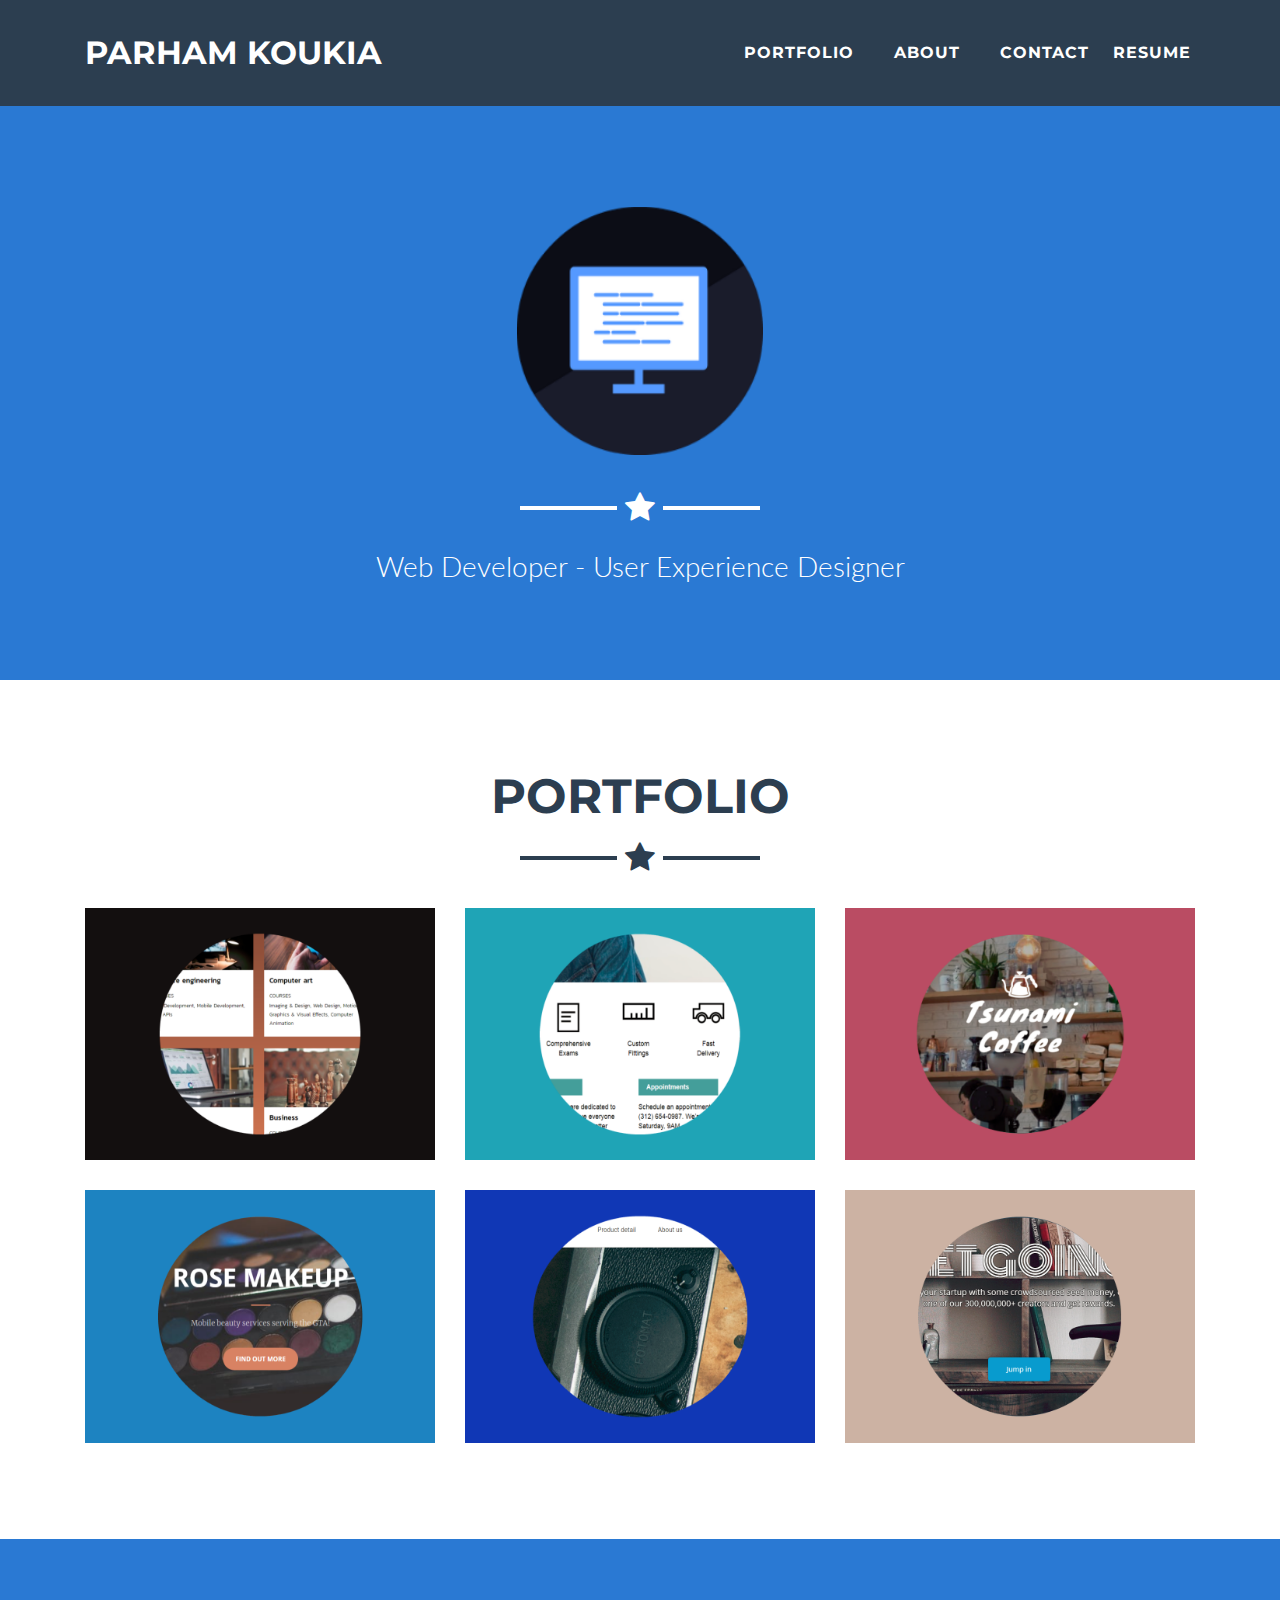
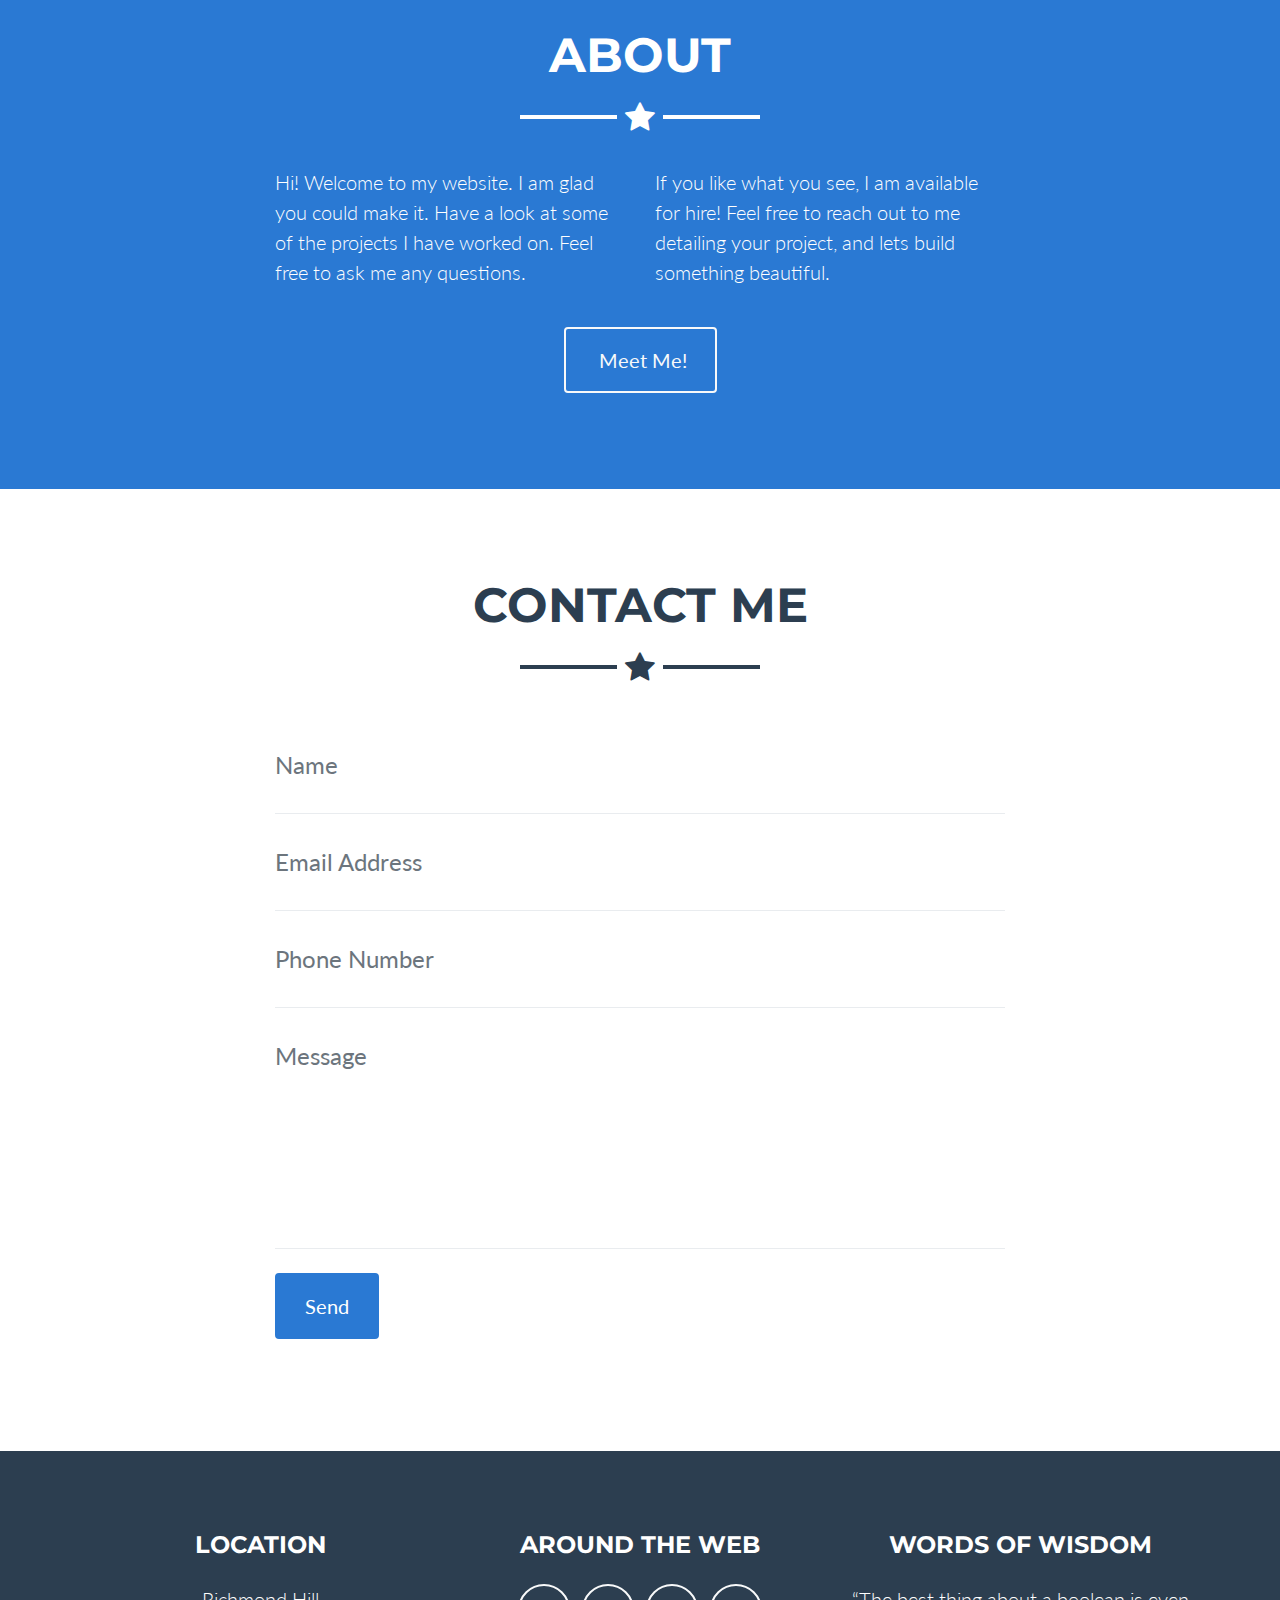
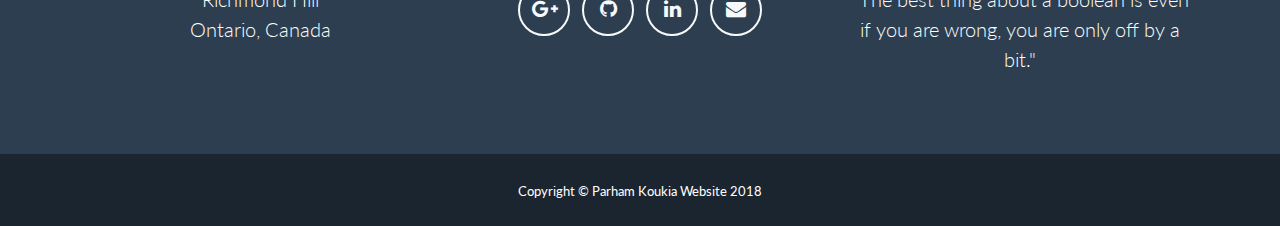
==== commit 97a63448: "update rose makeup into portfolio" ====
--- a/index.html
+++ b/index.html
@@ -341,7 +341,7 @@
               <h2 class="text-secondary text-uppercase mb-0">Rose Makeup</h2>
               <hr class="star-dark mb-5">
               <img class="img-fluid mb-5" src="img/portfolio/game.png" alt="">
-              <p class="mb-5">Coming Soon!</p>
+              <p class="mb-5">Landing page for a mobile makeup service. <a href="http://rosemakeup.ca" target="blank">Click here</a> to view.</p>
               <a class="btn btn-primary btn-lg rounded-pill portfolio-modal-dismiss" href="#">
                 <i class="fa fa-close"></i>
                 Close Project</a>
--- a/css/freelancer.min.css
+++ b/css/freelancer.min.css
@@ -1 +1 @@
-body{font-family:Lato}h1,h2,h3,h4,h5,h6{font-weight:700;font-family:Montserrat}hr.star-dark,hr.star-light{max-width:15rem;padding:0;text-align:center;border:none;border-top:solid .25rem;margin-top:2.5rem;margin-bottom:2.5rem}hr.star-dark:after,hr.star-light:after{position:relative;top:-.8em;display:inline-block;padding:0 .25em;content:'\f005';font-family:FontAwesome;font-size:2em}hr.star-light{border-color:#fff}hr.star-light:after{color:#fff;background-color:#18bc9c}hr.star-dark{border-color:#2c3e50}hr.star-dark:after{color:#2c3e50;background-color:#fff}section{padding:6rem 0}section h2{font-size:2.25rem;line-height:2rem}@media (min-width:992px){section h2{font-size:3rem;line-height:2.5rem}}.btn-xl{padding:1rem 1.75rem;font-size:1.25rem}.btn-social{width:3.25rem;height:3.25rem;font-size:1.25rem;line-height:2rem}.scroll-to-top{z-index:1042;right:1rem;bottom:1rem;display:none}.scroll-to-top a{width:3.5rem;height:3.5rem;background-color:rgba(33,37,41,.5);line-height:3.1rem}#mainNav{padding-top:1rem;padding-bottom:1rem;font-weight:700;font-family:Montserrat}#mainNav .navbar-brand{color:#fff}#mainNav .navbar-nav{margin-top:1rem;letter-spacing:.0625rem}#mainNav .navbar-nav li.nav-item a.nav-link{color:#fff}#mainNav .navbar-nav li.nav-item a.nav-link:hover{color:#18bc9c}#mainNav .navbar-nav li.nav-item a.nav-link:active,#mainNav .navbar-nav li.nav-item a.nav-link:focus{color:#fff}#mainNav .navbar-nav li.nav-item a.nav-link.active{color:#18bc9c}#mainNav .navbar-toggler{font-size:80%;padding:.8rem}@media (min-width:992px){#mainNav{padding-top:1.5rem;padding-bottom:1.5rem;-webkit-transition:padding-top .3s,padding-bottom .3s;-moz-transition:padding-top .3s,padding-bottom .3s;transition:padding-top .3s,padding-bottom .3s}#mainNav .navbar-brand{font-size:2em;-webkit-transition:font-size .3s;-moz-transition:font-size .3s;transition:font-size .3s}#mainNav .navbar-nav{margin-top:0}#mainNav .navbar-nav>li.nav-item>a.nav-link.active{color:#fff;background:#18bc9c}#mainNav .navbar-nav>li.nav-item>a.nav-link.active:active,#mainNav .navbar-nav>li.nav-item>a.nav-link.active:focus,#mainNav .navbar-nav>li.nav-item>a.nav-link.active:hover{color:#fff;background:#18bc9c}#mainNav.navbar-shrink{padding-top:.5rem;padding-bottom:.5rem}#mainNav.navbar-shrink .navbar-brand{font-size:1.5em}}header.masthead{padding-top:calc(6rem + 72px);padding-bottom:6rem}header.masthead h1{font-size:3rem;line-height:3rem}header.masthead h2{font-size:1.3rem;font-family:Lato}@media (min-width:992px){header.masthead{padding-top:calc(6rem + 106px);padding-bottom:6rem}header.masthead h1{font-size:4.75em;line-height:4rem}header.masthead h2{font-size:1.75em}}.portfolio{margin-bottom:-15px}.portfolio .portfolio-item{position:relative;display:block;max-width:25rem;margin-bottom:15px}.portfolio .portfolio-item .portfolio-item-caption{-webkit-transition:all ease .5s;-moz-transition:all ease .5s;transition:all ease .5s;opacity:0;background-color:rgba(24,188,156,.9)}.portfolio .portfolio-item .portfolio-item-caption:hover{opacity:1}.portfolio .portfolio-item .portfolio-item-caption .portfolio-item-caption-content{font-size:1.5rem}@media (min-width:576px){.portfolio{margin-bottom:-30px}.portfolio .portfolio-item{margin-bottom:30px}}.portfolio-modal .portfolio-modal-dialog{padding:3rem 1rem;min-height:calc(100vh - 2rem);margin:1rem calc(1rem - 8px);position:relative;z-index:2;-moz-box-shadow:0 0 3rem 1rem rgba(0,0,0,.5);-webkit-box-shadow:0 0 3rem 1rem rgba(0,0,0,.5);box-shadow:0 0 3rem 1rem rgba(0,0,0,.5)}.portfolio-modal .portfolio-modal-dialog .close-button{position:absolute;top:2rem;right:2rem}.portfolio-modal .portfolio-modal-dialog .close-button i{line-height:38px}.portfolio-modal .portfolio-modal-dialog h2{font-size:2rem}@media (min-width:768px){.portfolio-modal .portfolio-modal-dialog{min-height:100vh;padding:5rem;margin:3rem calc(3rem - 8px)}.portfolio-modal .portfolio-modal-dialog h2{font-size:3rem}}.floating-label-form-group{position:relative;border-bottom:1px solid #e9ecef}.floating-label-form-group input,.floating-label-form-group textarea{font-size:1.5em;position:relative;z-index:1;padding-right:0;padding-left:0;resize:none;border:none;border-radius:0;background:0 0;box-shadow:none!important}.floating-label-form-group label{font-size:.85em;line-height:1.764705882em;position:relative;z-index:0;top:2em;display:block;margin:0;-webkit-transition:top .3s ease,opacity .3s ease;-moz-transition:top .3s ease,opacity .3s ease;-ms-transition:top .3s ease,opacity .3s ease;transition:top .3s ease,opacity .3s ease;vertical-align:middle;vertical-align:baseline;opacity:0}.floating-label-form-group:not(:first-child){padding-left:14px;border-left:1px solid #e9ecef}.floating-label-form-group-with-value label{top:0;opacity:1}.floating-label-form-group-with-focus label{color:#18bc9c}form .row:first-child .floating-label-form-group{border-top:1px solid #e9ecef}.footer{padding-top:5rem;padding-bottom:5rem;background-color:#2c3e50;color:#fff}.copyright{background-color:#1a252f}a{color:#18bc9c}a:active,a:focus,a:hover{color:#128f76}.btn{border-width:2px}.bg-primary{background-color:#18bc9c!important}.bg-secondary{background-color:#2c3e50!important}.text-primary{color:#18bc9c!important}.text-secondary{color:#2c3e50!important}.btn-primary{background-color:#18bc9c;border-color:#18bc9c}.btn-primary:active,.btn-primary:focus,.btn-primary:hover{background-color:#128f76;border-color:#128f76}.btn-secondary{background-color:#2c3e50;border-color:#2c3e50}.btn-secondary:active,.btn-secondary:focus,.btn-secondary:hover{background-color:#1a252f;border-color:#1a252f}+body{font-family:Lato}h1,h2,h3,h4,h5,h6{font-weight:700;font-family:Montserrat}hr.star-dark,hr.star-light{max-width:15rem;padding:0;text-align:center;border:none;border-top:solid .25rem;margin-top:2.5rem;margin-bottom:2.5rem}hr.star-dark:after,hr.star-light:after{position:relative;top:-.8em;display:inline-block;padding:0 .25em;content:'\f005';font-family:FontAwesome;font-size:2em}hr.star-light{border-color:#fff}hr.star-light:after{color:#fff;background-color:#2a79d3}hr.star-dark{border-color:#2c3e50}hr.star-dark:after{color:#2c3e50;background-color:#fff}section{padding:6rem 0}section h2{font-size:2.25rem;line-height:2rem}@media (min-width:992px){section h2{font-size:3rem;line-height:2.5rem}}.btn-xl{padding:1rem 1.75rem;font-size:1.25rem}.btn-social{width:3.25rem;height:3.25rem;font-size:1.25rem;line-height:2rem}.scroll-to-top{z-index:1042;right:1rem;bottom:1rem;display:none}.scroll-to-top a{width:3.5rem;height:3.5rem;background-color:rgba(33,37,41,.5);line-height:3.1rem}#mainNav{padding-top:1rem;padding-bottom:1rem;font-weight:700;font-family:Montserrat}#mainNav .navbar-brand{color:#fff}#mainNav .navbar-nav{margin-top:1rem;letter-spacing:.0625rem}#mainNav .navbar-nav li.nav-item a.nav-link{color:#fff}#mainNav .navbar-nav li.nav-item a.nav-link:hover{color:#2a79d3}#mainNav .navbar-nav li.nav-item a.nav-link:active,#mainNav .navbar-nav li.nav-item a.nav-link:focus{color:#fff}#mainNav .navbar-nav li.nav-item a.nav-link.active{color:#2a79d3}#mainNav .navbar-toggler{font-size:80%;padding:.8rem}@media (min-width:992px){#mainNav{padding-top:1.5rem;padding-bottom:1.5rem;-webkit-transition:padding-top .3s,padding-bottom .3s;-moz-transition:padding-top .3s,padding-bottom .3s;transition:padding-top .3s,padding-bottom .3s}#mainNav .navbar-brand{font-size:2em;-webkit-transition:font-size .3s;-moz-transition:font-size .3s;transition:font-size .3s}#mainNav .navbar-nav{margin-top:0}#mainNav .navbar-nav>li.nav-item>a.nav-link.active{color:#fff;background:#2a79d3}#mainNav .navbar-nav>li.nav-item>a.nav-link.active:active,#mainNav .navbar-nav>li.nav-item>a.nav-link.active:focus,#mainNav .navbar-nav>li.nav-item>a.nav-link.active:hover{color:#fff;background:#2a79d3}#mainNav.navbar-shrink{padding-top:.5rem;padding-bottom:.5rem}#mainNav.navbar-shrink .navbar-brand{font-size:1.5em}}header.masthead{padding-top:calc(6rem + 72px);padding-bottom:6rem}header.masthead h1{font-size:3rem;line-height:3rem}header.masthead h2{font-size:1.3rem;font-family:Lato}@media (min-width:992px){header.masthead{padding-top:calc(6rem + 106px);padding-bottom:6rem}header.masthead h1{font-size:4.75em;line-height:4rem}header.masthead h2{font-size:1.75em}}.portfolio{margin-bottom:-15px}.portfolio .portfolio-item{position:relative;display:block;max-width:25rem;margin-bottom:15px}.portfolio .portfolio-item .portfolio-item-caption{-webkit-transition:all ease .5s;-moz-transition:all ease .5s;transition:all ease .5s;opacity:0;background-color:#2a79d3}.portfolio .portfolio-item .portfolio-item-caption:hover{opacity:1}.portfolio .portfolio-item .portfolio-item-caption .portfolio-item-caption-content{font-size:1.5rem}@media (min-width:576px){.portfolio{margin-bottom:-30px}.portfolio .portfolio-item{margin-bottom:30px}}.portfolio-modal .portfolio-modal-dialog{padding:3rem 1rem;min-height:calc(100vh - 2rem);margin:1rem calc(1rem - 8px);position:relative;z-index:2;-moz-box-shadow:0 0 3rem 1rem rgba(0,0,0,.5);-webkit-box-shadow:0 0 3rem 1rem rgba(0,0,0,.5);box-shadow:0 0 3rem 1rem rgba(0,0,0,.5)}.portfolio-modal .portfolio-modal-dialog .close-button{position:absolute;top:2rem;right:2rem}.portfolio-modal .portfolio-modal-dialog .close-button i{line-height:38px}.portfolio-modal .portfolio-modal-dialog h2{font-size:2rem}@media (min-width:768px){.portfolio-modal .portfolio-modal-dialog{min-height:100vh;padding:5rem;margin:3rem calc(3rem - 8px)}.portfolio-modal .portfolio-modal-dialog h2{font-size:3rem}}.floating-label-form-group{position:relative;border-bottom:1px solid #e9ecef}.floating-label-form-group input,.floating-label-form-group textarea{font-size:1.5em;position:relative;z-index:1;padding-right:0;padding-left:0;resize:none;border:none;border-radius:0;background:0 0;box-shadow:none!important}.floating-label-form-group label{font-size:.85em;line-height:1.764705882em;position:relative;z-index:0;top:2em;display:block;margin:0;-webkit-transition:top .3s ease,opacity .3s ease;-moz-transition:top .3s ease,opacity .3s ease;-ms-transition:top .3s ease,opacity .3s ease;transition:top .3s ease,opacity .3s ease;vertical-align:middle;vertical-align:baseline;opacity:0}.floating-label-form-group:not(:first-child){padding-left:14px;border-left:1px solid #e9ecef}.floating-label-form-group-with-value label{top:0;opacity:1}.floating-label-form-group-with-focus label{color:#2a79d3}form .row:first-child .floating-label-form-group{border-top:1px solid #e9ecef}.footer{padding-top:5rem;padding-bottom:5rem;background-color:#2c3e50;color:#fff}.copyright{background-color:#1a252f}a{color:#2a79d3}a:active,a:focus,a:hover{color:#2a79d3}.btn{border-width:2px}.bg-primary{background-color:#2a79d3!important}.bg-secondary{background-color:#2c3e50!important}.text-primary{color:#2a79d3!important}.text-secondary{color:#2c3e50!important}.btn-primary{background-color:#2a79d3;border-color:#2a79d3}.btn-primary:active,.btn-primary:focus,.btn-primary:hover{background-color:#185191;border-color:#128f76}.btn-secondary{background-color:#2c3e50;border-color:#2c3e50}.btn-secondary:active,.btn-secondary:focus,.btn-secondary:hover{background-color:#185191;border-color:#185191}
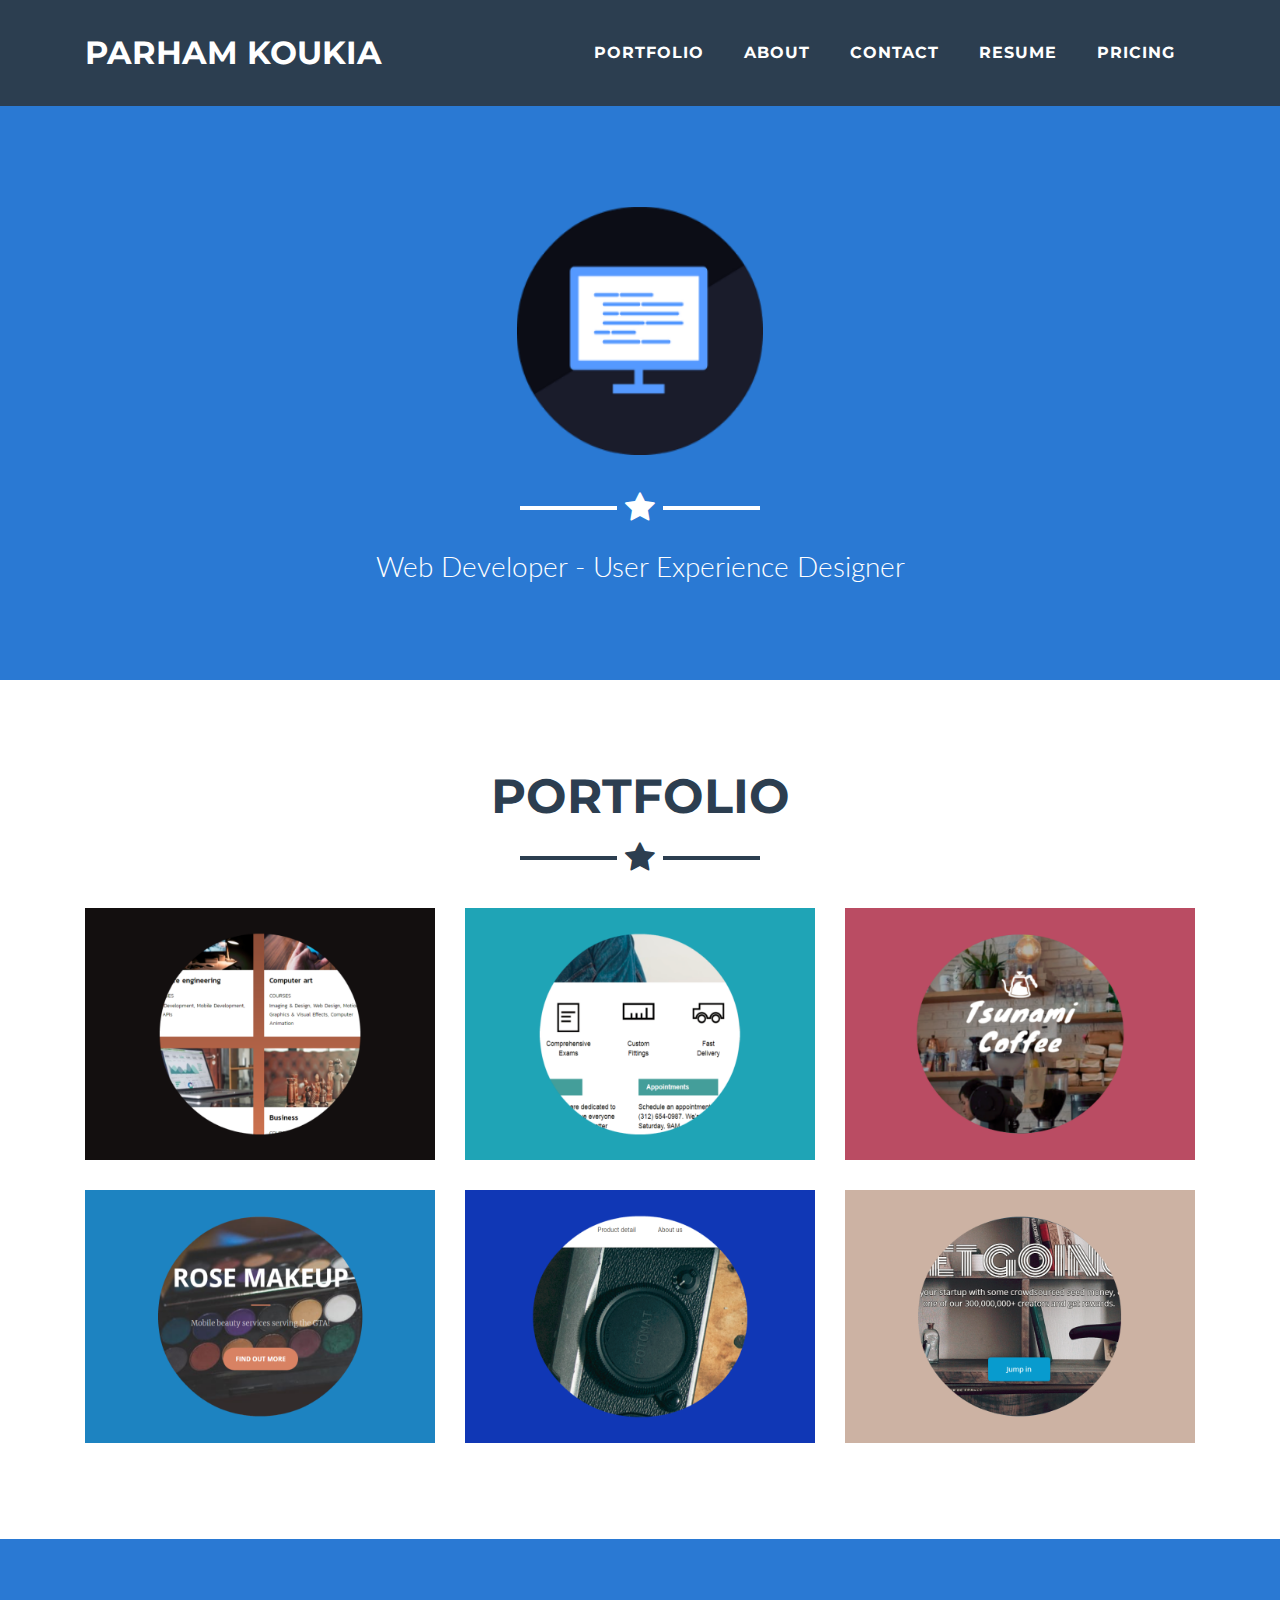
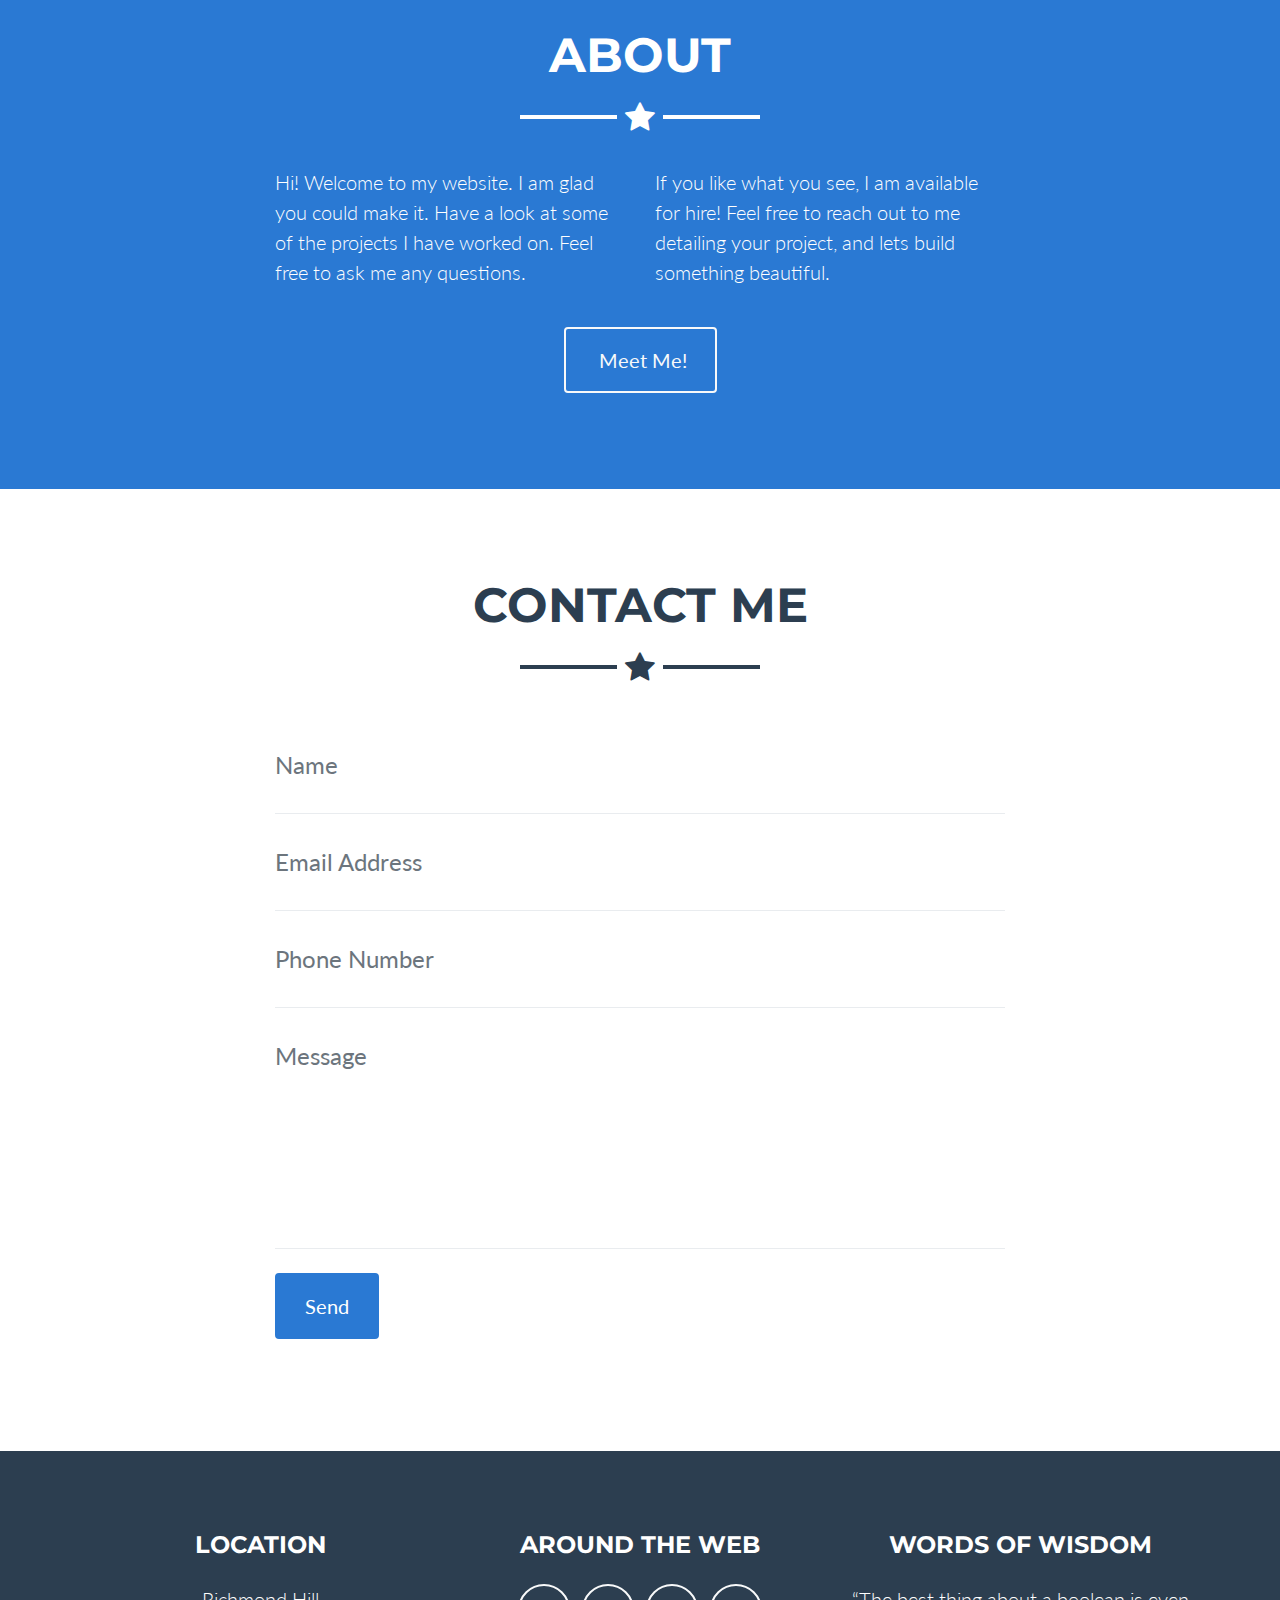
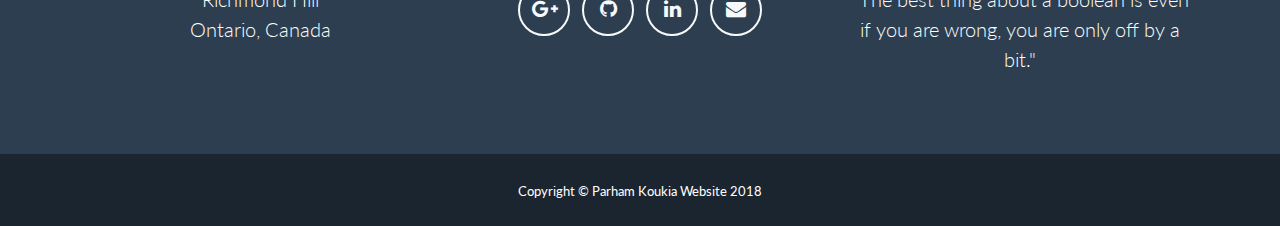
==== commit fdd72d4a: "add pricing page needs rates added" ====
--- a/index.html
+++ b/index.html
@@ -49,7 +49,10 @@
               <a class="nav-link py-3 px-0 px-lg-3 rounded js-scroll-trigger" href="#contact">Contact</a>
             </li>
             <li class="nav-item mx-0 mx-lg-1">
-              <a class="nav-link py-3 px-0 px-1lg-3 rounded js-scroll-trigger" href="resume.html">Resume</a>
+              <a class="nav-link py-3 px-0 px-lg-3 rounded js-scroll-trigger" href="resume.html">Resume</a>
+            </li>
+            <li class="nav-item mx-0 mx-lg-1">
+              <a class="nav-link py-3 px-0 px-lg-3 rounded js-scroll-trigger" href="pricing.html">Pricing</a>
             </li>
           </ul>
         </div>
@@ -108,7 +111,7 @@
                   <i class="fa fa-search-plus fa-3x"></i>
                 </div>
               </div>
-              <img class="img-fluid" src="img/portfolio/game.png" alt="">
+              <img class="img-fluid" src="img/portfolio/rosemakeup1.png" alt="">
             </a>
           </div>
           <div class="col-md-6 col-lg-4">
@@ -340,7 +343,7 @@
             <div class="col-lg-8 mx-auto">
               <h2 class="text-secondary text-uppercase mb-0">Rose Makeup</h2>
               <hr class="star-dark mb-5">
-              <img class="img-fluid mb-5" src="img/portfolio/game.png" alt="">
+              <img class="img-fluid mb-5" src="img/portfolio/rosemakeup1.png" alt="">
               <p class="mb-5">Landing page for a mobile makeup service. <a href="http://rosemakeup.ca" target="blank">Click here</a> to view.</p>
               <a class="btn btn-primary btn-lg rounded-pill portfolio-modal-dismiss" href="#">
                 <i class="fa fa-close"></i>
@@ -360,10 +363,10 @@
         <div class="container text-center">
           <div class="row">
             <div class="col-lg-8 mx-auto">
-              <h2 class="text-secondary text-uppercase mb-0">Fotomatic</h2>
+              <h2 class="text-secondary text-uppercase mb-0">StudioSpec</h2>
               <hr class="star-dark mb-5">
               <img class="img-fluid mb-5" src="img/portfolio/fotomatic1.png" alt="">
-              <p class="mb-5">Photography business landing page. <a href="http://parhamkoukia.com/fotomatic/" target="blank">Click here</a> to view.</p>
+              <p class="mb-5">Photography business website. <a href="http://www.studiospec.ca/" target="blank">Click here</a> to view.</p>
               <a class="btn btn-primary btn-lg rounded-pill portfolio-modal-dismiss" href="#">
                 <i class="fa fa-close"></i>
                 Close Project</a>
